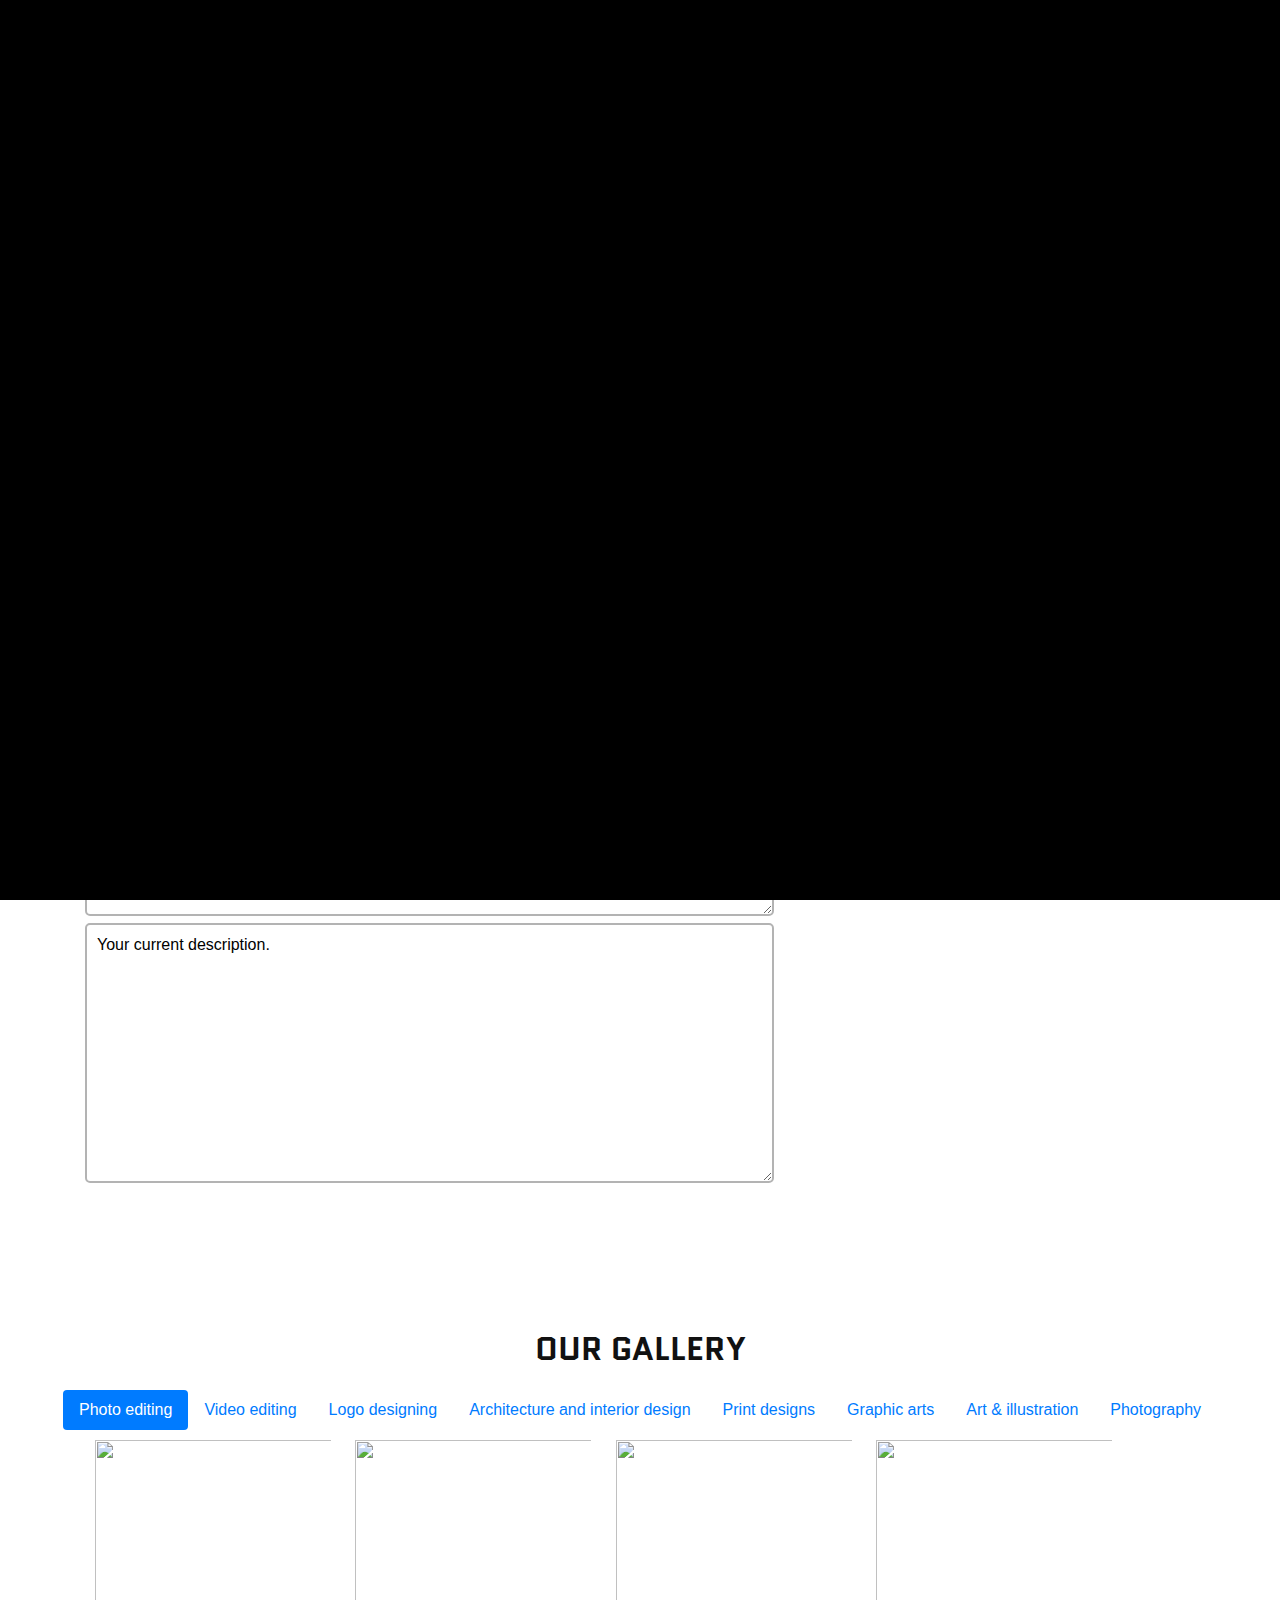
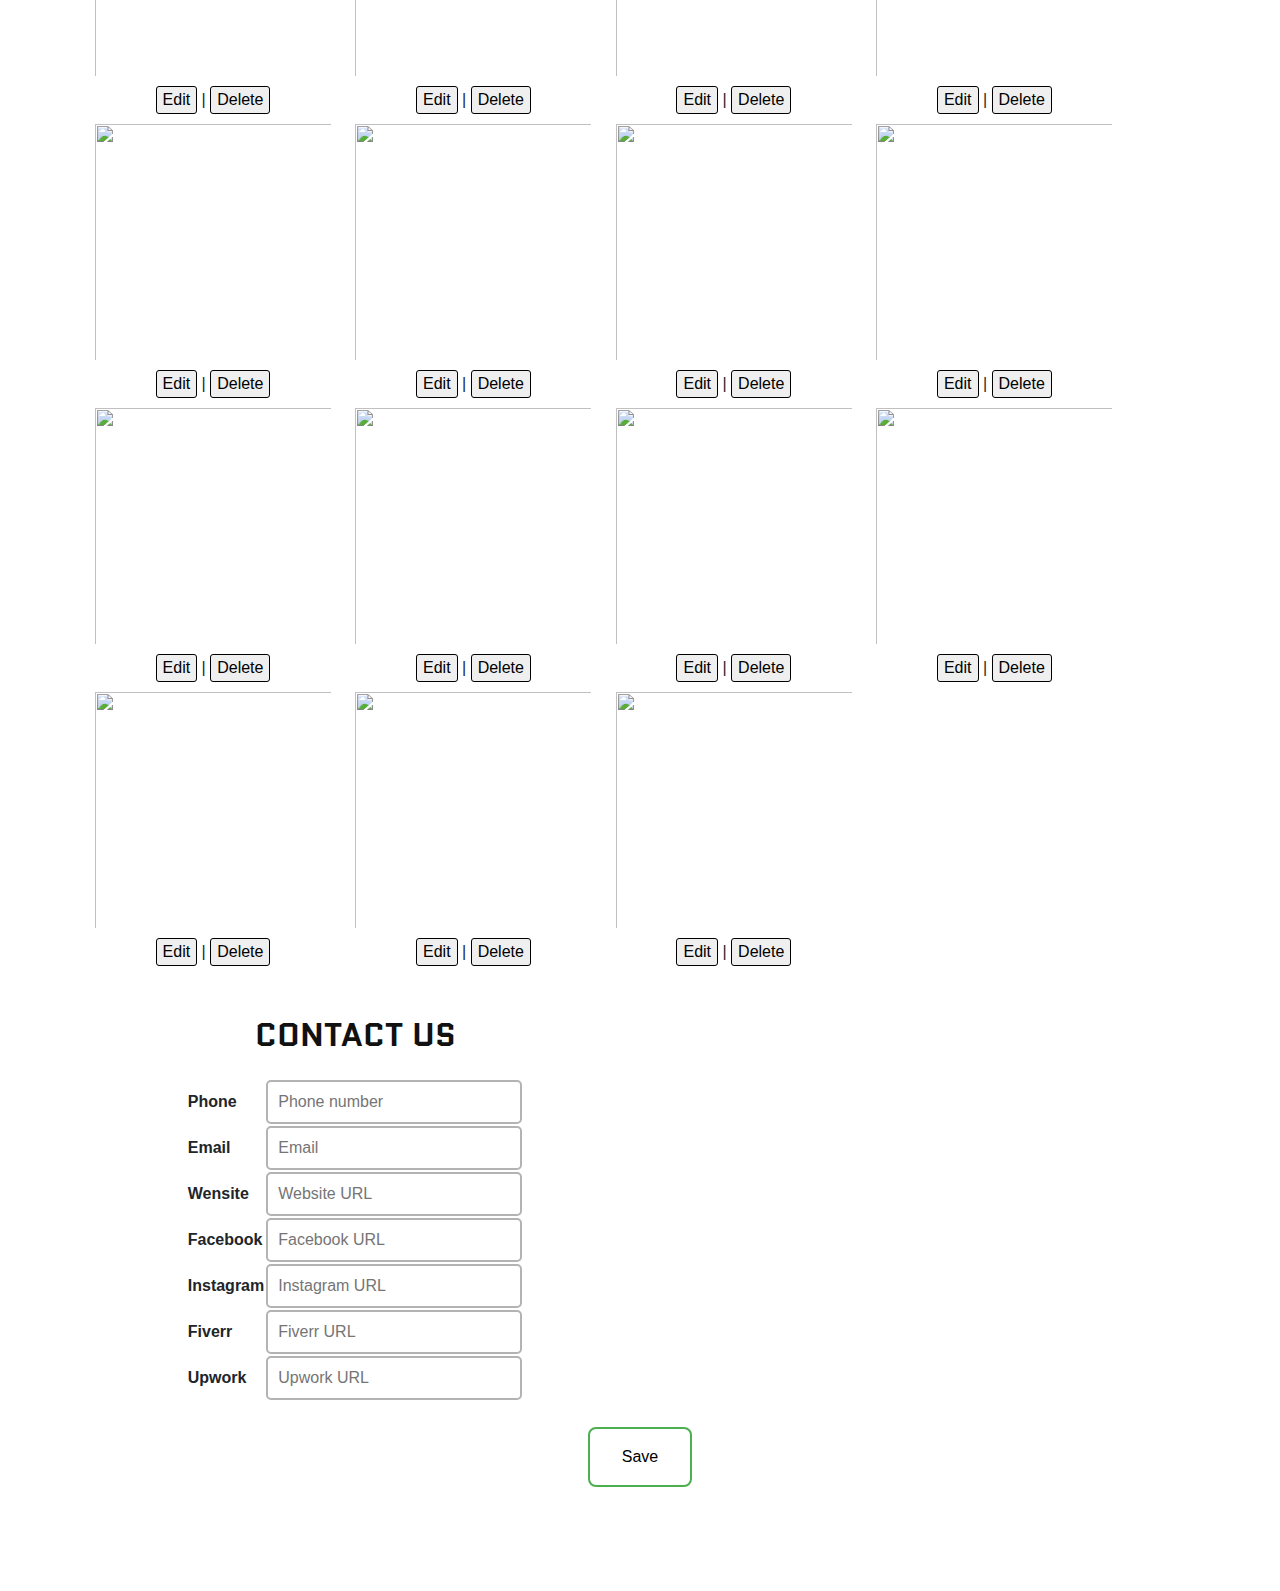
==== profile/edit-profile.html @ 232fe5c3 "Add files via upload" ====
<!DOCTYPE html>
<html lang="zxx">

<head>
    <meta charset="UTF-8">
    <meta name="description" content="Phozogy Template">
    <meta name="keywords" content="Phozogy, unica, creative, html">
    <meta name="viewport" content="width=device-width, initial-scale=1.0">
    <meta http-equiv="X-UA-Compatible" content="ie=edge">
    <title>Cyberston | Edit Profile</title>

    <!-- Google Font -->
    <link href="https://fonts.googleapis.com/css?family=Quantico:400,700&display=swap" rel="stylesheet">
    <link href="https://fonts.googleapis.com/css?family=Open+Sans:400,600,700&display=swap" rel="stylesheet">

    <!-- Css Styles -->
    <link rel="stylesheet" href="css/bootstrap.min.css" type="text/css">
    <link rel="stylesheet" href="css/font-awesome.min.css" type="text/css">
    <link rel="stylesheet" href="css/elegant-icons.css" type="text/css">
    <link rel="stylesheet" href="css/owl.carousel.min.css" type="text/css">
    <link rel="stylesheet" href="css/magnific-popup.css" type="text/css">
    <link rel="stylesheet" href="css/slicknav.min.css" type="text/css">
    <link rel="stylesheet" href="css/style.css" type="text/css">
    <link rel="stylesheet" href="css/editprofilestyles.css" type="text/css">

    <link rel="stylesheet" href="https://maxcdn.bootstrapcdn.com/bootstrap/4.4.1/css/bootstrap.min.css">
    <script src="https://ajax.googleapis.com/ajax/libs/jquery/3.4.1/jquery.min.js"></script>
    <script src="https://cdnjs.cloudflare.com/ajax/libs/popper.js/1.16.0/umd/popper.min.js"></script>
    <script src="https://maxcdn.bootstrapcdn.com/bootstrap/4.4.1/js/bootstrap.min.js"></script>

    <!-- for the gallery -->
    <!-- <link rel="stylesheet" href="css/gallery.css"> -->
    <link rel="stylesheet" href="css/edit-gallery.css">
    <!-- <link rel="stylesheet" href="css/lightbox.min.css"> -->
    <!-- <script src="js/lightbox-plus-jquery.min.js"></script> -->
</head>

<body>
    <!-- Page Preloder -->
    <div id="preloder">
        <div class="loader"></div>
    </div>

    <!-- Header Section Begin -->
        <!-- there is no header -->
    <!-- Header End -->

    <!-- Hero Section Begin -->
    <form action="index.html">

    <section class="hero-section">
        <div class="hs-item set-bg" data-setbg="img/hero/hero-1.jpg">
            <a href="" class="edit-cover-photo"><span class="icon_pencil-edit_alt"></span>&nbsp;Edit</a>
        </div>
    </section>
    <!-- Hero Section End -->

    <!-- Services Section Begin -->
    <section class="services-section spad">
        <div class="container">
            <div class="row">
                <div class="col-lg-4 col-md-6 col-sm-6">
                    <div class="services-item">
                        <img src="img/services/service-3.jpg" alt="">
                        <a href="" class="edit-profile-photo"><span class="icon_pencil-edit_alt"></span>&nbsp;Edit</a>
                    </div>
                </div>
                <div class="studio-name">
                    <input type="text" value="Name of the studio" size="40" id="studio-name">
                </div>
            </div>
        </div>
    </section>
    <!-- Services Section End -->

    <!-- Categories Section Begin -->
    <section class="categories-section">
        <div class="container">
            <div class="row">
                <div class="col-lg-6 col-md-6">
                    <div class="section-title">
                        <h2>Description</h2>
                        
                        <div class="container">
                            <div class="row">
                                <div class="col-lg-12">
                                    <div class="filter-controls">
                                        <ul>
                                            <li  onclick="showabout()"" class="active">About</li>
                                            <li  onclick="showpp()">Packages & Prices</li>
                                        </ul>
                                    </div>       
                                </div>
                            </div>
                        </div>
                        <div class="edit-abt-and-des">
                            <textarea name="about" id="about" cols="70" rows="10" maxlength="1000">Your current about.</textarea>
                            <textarea name="description" id="description" cols="70" rows="10" maxlength="1000">Your current description.</textarea> 
                        </div>     
            </div>
            
    </section>
    <!-- Categories Section End -->

    <!-- Portfolio Section Begin -->
    <section class="portfolio-section spad">
        <div class="container">
            <div class="row">
                <div class="col-lg-12">
                    <div class="section-title">
                        <h2>Our Gallery</h2>
                    </div>
                    
                </div>
            </div>
        </div>
        
        <div>
            <!-- nav tabs -->
            <div class="tabs">
                <ul class="nav nav-pills" role="tablist">
                    <li class="nav-item">
                      <a class="nav-link active" data-toggle="pill" href="#tab1">Photo editing</a></li>
                    <li class="nav-item">
                      <a class="nav-link" data-toggle="pill" href="#tab2">Video editing</a></li>
                    <li class="nav-item">
                      <a class="nav-link" data-toggle="pill" href="#tab3">Logo designing</a></li>
                    <li class="nav-item">
                      <a class="nav-link" data-toggle="pill" href="#tab4">Architecture and interior design</a></li>
                    <li class="nav-item">
                      <a class="nav-link" data-toggle="pill" href="#tab5">Print designs</a></li>
                    <li class="nav-item">
                      <a class="nav-link" data-toggle="pill" href="#tab6">Graphic arts</a></li>
                    <li class="nav-item">
                      <a class="nav-link" data-toggle="pill" href="#tab7">Art & illustration</a></li>
                    <li class="nav-item">
                      <a class="nav-link" data-toggle="pill" href="#tab8">Photography</a></li>
                  </ul>
            </div>

            <div class="tab-content">
                <div class="gallery container tab-pane active" id="tab1">
                    <div class="gal-item">
                        <img src="#" alt="" class="img"><br>
                        <button class="gal-edit-button">Edit</button> | <button class="gal-delete-button" onclick="remove(0)">Delete</button>
                        <input type="file" class="edit-gallery" accept="image/*" onchange="readURL(this,0)">
                    </div>
                    <div class="gal-item">
                        <img src="#" alt="" class="img"><br>
                        <button class="gal-edit-button">Edit</button> | <button class="gal-delete-button" onclick="remove(1)">Delete</button>
                        <input type="file" class="edit-gallery" accept="image/*" onchange="readURL(this,1)">
                    </div>
                    <div class="gal-item">
                        <img src="#" alt="" class="img"><br>
                        <button class="gal-edit-button">Edit</button> | <button class="gal-delete-button" onclick="remove(2)">Delete</button>
                        <input type="file" class="edit-gallery" accept="image/*" onchange="readURL(this,2)">
                    </div>
                    <div class="gal-item">
                        <img src="#" alt="" class="img"><br>
                        <button class="gal-edit-button">Edit</button> | <button class="gal-delete-button" onclick="remove(3)">Delete</button>
                        <input type="file" class="edit-gallery" accept="image/*" onchange="readURL(this,3)">
                    </div>
                    <div class="gal-item">
                        <img src="#" alt="" class="img"><br>
                        <button class="gal-edit-button">Edit</button> | <button class="gal-delete-button" onclick="remove(4)">Delete</button>
                        <input type="file" class="edit-gallery" accept="image/*" onchange="readURL(this,4)">
                    </div>
                    <div class="gal-item">
                        <img src="#" alt="" class="img"><br>
                        <button class="gal-edit-button">Edit</button> | <button class="gal-delete-button" onclick="remove(5)">Delete</button>
                        <input type="file" class="edit-gallery" accept="image/*" onchange="readURL(this,5)">
                    </div>
                    <div class="gal-item">
                        <img src="#" alt="" class="img"><br>
                        <button class="gal-edit-button">Edit</button> | <button class="gal-delete-button" onclick="remove(6)">Delete</button>
                        <input type="file" class="edit-gallery" accept="image/*" onchange="readURL(this,6)">
                    </div>
                    <div class="gal-item">
                        <img src="#" alt="" class="img"><br>
                        <button class="gal-edit-button">Edit</button> | <button class="gal-delete-button" onclick="remove(7)">Delete</button>
                        <input type="file" class="edit-gallery" accept="image/*" onchange="readURL(this,7)">
                    </div>
                    <div class="gal-item">
                        <img src="#" alt="" class="img"><br>
                        <button class="gal-edit-button">Edit</button> | <button class="gal-delete-button" onclick="remove(8)">Delete</button>
                        <input type="file" class="edit-gallery" accept="image/*" onchange="readURL(this,8)">
                    </div>
                    <div class="gal-item">
                        <img src="#" alt="" class="img"><br>
                        <button class="gal-edit-button">Edit</button> | <button class="gal-delete-button" onclick="remove(9)">Delete</button>
                        <input type="file" class="edit-gallery" accept="image/*" onchange="readURL(this,9)">
                    </div>
                    <div class="gal-item">
                        <img src="#" alt="" class="img"><br>
                        <button class="gal-edit-button">Edit</button> | <button class="gal-delete-button" onclick="remove(10)">Delete</button>
                        <input type="file" class="edit-gallery" accept="image/*" onchange="readURL(this,10)">
                    </div>
                    <div class="gal-item">
                        <img src="#" alt="" class="img"><br>
                        <button class="gal-edit-button">Edit</button> | <button class="gal-delete-button" onclick="remove(11)">Delete</button>
                        <input type="file" class="edit-gallery" accept="image/*" onchange="readURL(this,11)">
                    </div>
                    <div class="gal-item">
                        <img src="#" alt="" class="img"><br>
                        <button class="gal-edit-button">Edit</button> | <button class="gal-delete-button" onclick="remove(12)">Delete</button>
                        <input type="file" class="edit-gallery" accept="image/*" onchange="readURL(this,12)">
                    </div>
                    <div class="gal-item">
                        <img src="#" alt="" class="img"><br>
                        <button class="gal-edit-button">Edit</button> | <button class="gal-delete-button" onclick="remove(13)">Delete</button>
                        <input type="file" class="edit-gallery" accept="image/*" onchange="readURL(this,13)">
                    </div>
                    <div class="gal-item">
                        <img src="#" alt="" class="img"><br>
                        <button class="gal-edit-button">Edit</button> | <button class="gal-delete-button" onclick="remove(14)">Delete</button>
                        <input type="file" class="edit-gallery" accept="image/*" onchange="readURL(this,14)">
                    </div>
                    
                </div>
                <div class="gallery container tab-pane fade" id="tab2">
                    <div class="gal-item">
                        <img src="#" alt="" class="img"><br>
                        <button class="gal-edit-button">Edit</button> | <button class="gal-delete-button" onclick="remove(15+0)">Delete</button>
                        <input type="file" class="edit-gallery" accept="image/*" onchange="readURL(this,15+0)">
                    </div>
                    <div class="gal-item">
                        <img src="#" alt="" class="img"><br>
                        <button class="gal-edit-button">Edit</button> | <button class="gal-delete-button" onclick="remove(15+1)">Delete</button>
                        <input type="file" class="edit-gallery" accept="image/*" onchange="readURL(this,15+1)">
                    </div>
                    <div class="gal-item">
                        <img src="#" alt="" class="img"><br>
                        <button class="gal-edit-button">Edit</button> | <button class="gal-delete-button" onclick="remove(15+2)">Delete</button>
                        <input type="file" class="edit-gallery" accept="image/*" onchange="readURL(this,15+2)">
                    </div>
                    <div class="gal-item">
                        <img src="#" alt="" class="img"><br>
                        <button class="gal-edit-button">Edit</button> | <button class="gal-delete-button" onclick="remove(15+3)">Delete</button>
                        <input type="file" class="edit-gallery" accept="image/*" onchange="readURL(this,15+3)">
                    </div>
                    <div class="gal-item">
                        <img src="#" alt="" class="img"><br>
                        <button class="gal-edit-button">Edit</button> | <button class="gal-delete-button" onclick="remove(15+4)">Delete</button>
                        <input type="file" class="edit-gallery" accept="image/*" onchange="readURL(this,15+4)">
                    </div>
                    <div class="gal-item">
                        <img src="#" alt="" class="img"><br>
                        <button class="gal-edit-button">Edit</button> | <button class="gal-delete-button" onclick="remove(15+5)">Delete</button>
                        <input type="file" class="edit-gallery" accept="image/*" onchange="readURL(this,15+5)">
                    </div>
                    <div class="gal-item">
                        <img src="#" alt="" class="img"><br>
                        <button class="gal-edit-button">Edit</button> | <button class="gal-delete-button" onclick="remove(15+6)">Delete</button>
                        <input type="file" class="edit-gallery" accept="image/*" onchange="readURL(this,15+6)">
                    </div>
                    <div class="gal-item">
                        <img src="#" alt="" class="img"><br>
                        <button class="gal-edit-button">Edit</button> | <button class="gal-delete-button" onclick="remove(15+7)">Delete</button>
                        <input type="file" class="edit-gallery" accept="image/*" onchange="readURL(this,15+7)">
                    </div>
                    <div class="gal-item">
                        <img src="#" alt="" class="img"><br>
                        <button class="gal-edit-button">Edit</button> | <button class="gal-delete-button" onclick="remove(15+8)">Delete</button>
                        <input type="file" class="edit-gallery" accept="image/*" onchange="readURL(this,15+8)">
                    </div>
                    <div class="gal-item">
                        <img src="#" alt="" class="img"><br>
                        <button class="gal-edit-button">Edit</button> | <button class="gal-delete-button" onclick="remove(15+9)">Delete</button>
                        <input type="file" class="edit-gallery" accept="image/*" onchange="readURL(this,15+9)">
                    </div>
                    <div class="gal-item">
                        <img src="#" alt="" class="img"><br>
                        <button class="gal-edit-button">Edit</button> | <button class="gal-delete-button" onclick="remove(15+10)">Delete</button>
                        <input type="file" class="edit-gallery" accept="image/*" onchange="readURL(this,15+10)">
                    </div>
                    <div class="gal-item">
                        <img src="#" alt="" class="img"><br>
                        <button class="gal-edit-button">Edit</button> | <button class="gal-delete-button" onclick="remove(15+11)">Delete</button>
                        <input type="file" class="edit-gallery" accept="image/*" onchange="readURL(this,15+11)">
                    </div>
                    <div class="gal-item">
                        <img src="#" alt="" class="img"><br>
                        <button class="gal-edit-button">Edit</button> | <button class="gal-delete-button" onclick="remove(15+12)">Delete</button>
                        <input type="file" class="edit-gallery" accept="image/*" onchange="readURL(this,15+12)">
                    </div>
                    <div class="gal-item">
                        <img src="#" alt="" class="img"><br>
                        <button class="gal-edit-button">Edit</button> | <button class="gal-delete-button" onclick="remove(15+13)">Delete</button>
                        <input type="file" class="edit-gallery" accept="image/*" onchange="readURL(this,15+13)">
                    </div>
                    <div class="gal-item">
                        <img src="#" alt="" class="img"><br>
                        <button class="gal-edit-button">Edit</button> | <button class="gal-delete-button" onclick="remove(15+14)">Delete</button>
                        <input type="file" class="edit-gallery" accept="image/*" onchange="readURL(this,15+14)">
                    </div>
                </div>
                <div class="gallery container tab-pane fade" id="tab3">
                    <div class="gal-item">
                        <img src="#" alt="" class="img"><br>
                        <button class="gal-edit-button">Edit</button> | <button class="gal-delete-button" onclick="remove(30+0)">Delete</button>
                        <input type="file" class="edit-gallery" accept="image/*" onchange="readURL(this,30+0)">
                    </div>
                    <div class="gal-item">
                        <img src="#" alt="" class="img"><br>
                        <button class="gal-edit-button">Edit</button> | <button class="gal-delete-button" onclick="remove(30+1)">Delete</button>
                        <input type="file" class="edit-gallery" accept="image/*" onchange="readURL(this,30+1)">
                    </div>
                    <div class="gal-item">
                        <img src="#" alt="" class="img"><br>
                        <button class="gal-edit-button">Edit</button> | <button class="gal-delete-button" onclick="remove(30+2)">Delete</button>
                        <input type="file" class="edit-gallery" accept="image/*" onchange="readURL(this,30+2)">
                    </div>
                    <div class="gal-item">
                        <img src="#" alt="" class="img"><br>
                        <button class="gal-edit-button">Edit</button> | <button class="gal-delete-button" onclick="remove(30+3)">Delete</button>
                        <input type="file" class="edit-gallery" accept="image/*" onchange="readURL(this,30+3)">
                    </div>
                    <div class="gal-item">
                        <img src="#" alt="" class="img"><br>
                        <button class="gal-edit-button">Edit</button> | <button class="gal-delete-button" onclick="remove(30+4)">Delete</button>
                        <input type="file" class="edit-gallery" accept="image/*" onchange="readURL(this,30+4)">
                    </div>
                    <div class="gal-item">
                        <img src="#" alt="" class="img"><br>
                        <button class="gal-edit-button">Edit</button> | <button class="gal-delete-button" onclick="remove(30+5)">Delete</button>
                        <input type="file" class="edit-gallery" accept="image/*" onchange="readURL(this,30+5)">
                    </div>
                    <div class="gal-item">
                        <img src="#" alt="" class="img"><br>
                        <button class="gal-edit-button">Edit</button> | <button class="gal-delete-button" onclick="remove(30+6)">Delete</button>
                        <input type="file" class="edit-gallery" accept="image/*" onchange="readURL(this,30+6)">
                    </div>
                    <div class="gal-item">
                        <img src="#" alt="" class="img"><br>
                        <button class="gal-edit-button">Edit</button> | <button class="gal-delete-button" onclick="remove(30+7)">Delete</button>
                        <input type="file" class="edit-gallery" accept="image/*" onchange="readURL(this,30+7)">
                    </div>
                    <div class="gal-item">
                        <img src="#" alt="" class="img"><br>
                        <button class="gal-edit-button">Edit</button> | <button class="gal-delete-button" onclick="remove(30+8)">Delete</button>
                        <input type="file" class="edit-gallery" accept="image/*" onchange="readURL(this,30+8)">
                    </div>
                    <div class="gal-item">
                        <img src="#" alt="" class="img"><br>
                        <button class="gal-edit-button">Edit</button> | <button class="gal-delete-button" onclick="remove(30+9)">Delete</button>
                        <input type="file" class="edit-gallery" accept="image/*" onchange="readURL(this,30+9)">
                    </div>
                    <div class="gal-item">
                        <img src="#" alt="" class="img"><br>
                        <button class="gal-edit-button">Edit</button> | <button class="gal-delete-button" onclick="remove(30+10)">Delete</button>
                        <input type="file" class="edit-gallery" accept="image/*" onchange="readURL(this,30+10)">
                    </div>
                    <div class="gal-item">
                        <img src="#" alt="" class="img"><br>
                        <button class="gal-edit-button">Edit</button> | <button class="gal-delete-button" onclick="remove(30+11)">Delete</button>
                        <input type="file" class="edit-gallery" accept="image/*" onchange="readURL(this,30+11)">
                    </div>
                    <div class="gal-item">
                        <img src="#" alt="" class="img"><br>
                        <button class="gal-edit-button">Edit</button> | <button class="gal-delete-button" onclick="remove(30+12)">Delete</button>
                        <input type="file" class="edit-gallery" accept="image/*" onchange="readURL(this,30+12)">
                    </div>
                    <div class="gal-item">
                        <img src="#" alt="" class="img"><br>
                        <button class="gal-edit-button">Edit</button> | <button class="gal-delete-button" onclick="remove(30+13)">Delete</button>
                        <input type="file" class="edit-gallery" accept="image/*" onchange="readURL(this,30+13)">
                    </div>
                    <div class="gal-item">
                        <img src="#" alt="" class="img"><br>
                        <button class="gal-edit-button">Edit</button> | <button class="gal-delete-button" onclick="remove(30+14)">Delete</button>
                        <input type="file" class="edit-gallery" accept="image/*" onchange="readURL(this,30+14)">
                    </div>
                </div>
                <div class="gallery container tab-pane fade" id="tab4">
                    <div class="gal-item">
                        <img src="#" alt="" class="img"><br>
                        <button class="gal-edit-button">Edit</button> | <button class="gal-delete-button" onclick="remove(45+0)">Delete</button>
                        <input type="file" class="edit-gallery" accept="image/*" onchange="readURL(this,45+0)">
                    </div>
                    <div class="gal-item">
                        <img src="#" alt="" class="img"><br>
                        <button class="gal-edit-button">Edit</button> | <button class="gal-delete-button" onclick="remove(45+1)">Delete</button>
                        <input type="file" class="edit-gallery" accept="image/*" onchange="readURL(this,45+1)">
                    </div>
                    <div class="gal-item">
                        <img src="#" alt="" class="img"><br>
                        <button class="gal-edit-button">Edit</button> | <button class="gal-delete-button" onclick="remove(45+2)">Delete</button>
                        <input type="file" class="edit-gallery" accept="image/*" onchange="readURL(this,45+2)">
                    </div>
                    <div class="gal-item">
                        <img src="#" alt="" class="img"><br>
                        <button class="gal-edit-button">Edit</button> | <button class="gal-delete-button" onclick="remove(45+3)">Delete</button>
                        <input type="file" class="edit-gallery" accept="image/*" onchange="readURL(this,45+3)">
                    </div>
                    <div class="gal-item">
                        <img src="#" alt="" class="img"><br>
                        <button class="gal-edit-button">Edit</button> | <button class="gal-delete-button" onclick="remove(45+4)">Delete</button>
                        <input type="file" class="edit-gallery" accept="image/*" onchange="readURL(this,45+4)">
                    </div>
                    <div class="gal-item">
                        <img src="#" alt="" class="img"><br>
                        <button class="gal-edit-button">Edit</button> | <button class="gal-delete-button" onclick="remove(45+5)">Delete</button>
                        <input type="file" class="edit-gallery" accept="image/*" onchange="readURL(this,45+5)">
                    </div>
                    <div class="gal-item">
                        <img src="#" alt="" class="img"><br>
                        <button class="gal-edit-button">Edit</button> | <button class="gal-delete-button" onclick="remove(45+6)">Delete</button>
                        <input type="file" class="edit-gallery" accept="image/*" onchange="readURL(this,45+6)">
                    </div>
                    <div class="gal-item">
                        <img src="#" alt="" class="img"><br>
                        <button class="gal-edit-button">Edit</button> | <button class="gal-delete-button" onclick="remove(45+7)">Delete</button>
                        <input type="file" class="edit-gallery" accept="image/*" onchange="readURL(this,45+7)">
                    </div>
                    <div class="gal-item">
                        <img src="#" alt="" class="img"><br>
                        <button class="gal-edit-button">Edit</button> | <button class="gal-delete-button" onclick="remove(45+8)">Delete</button>
                        <input type="file" class="edit-gallery" accept="image/*" onchange="readURL(this,45+8)">
                    </div>
                    <div class="gal-item">
                        <img src="#" alt="" class="img"><br>
                        <button class="gal-edit-button">Edit</button> | <button class="gal-delete-button" onclick="remove(45+9)">Delete</button>
                        <input type="file" class="edit-gallery" accept="image/*" onchange="readURL(this,45+9)">
                    </div>
                    <div class="gal-item">
                        <img src="#" alt="" class="img"><br>
                        <button class="gal-edit-button">Edit</button> | <button class="gal-delete-button" onclick="remove(45+10)">Delete</button>
                        <input type="file" class="edit-gallery" accept="image/*" onchange="readURL(this,45+10)">
                    </div>
                    <div class="gal-item">
                        <img src="#" alt="" class="img"><br>
                        <button class="gal-edit-button">Edit</button> | <button class="gal-delete-button" onclick="remove(45+11)">Delete</button>
                        <input type="file" class="edit-gallery" accept="image/*" onchange="readURL(this,45+11)">
                    </div>
                    <div class="gal-item">
                        <img src="#" alt="" class="img"><br>
                        <button class="gal-edit-button">Edit</button> | <button class="gal-delete-button" onclick="remove(45+12)">Delete</button>
                        <input type="file" class="edit-gallery" accept="image/*" onchange="readURL(this,45+12)">
                    </div>
                    <div class="gal-item">
                        <img src="#" alt="" class="img"><br>
                        <button class="gal-edit-button">Edit</button> | <button class="gal-delete-button" onclick="remove(45+13)">Delete</button>
                        <input type="file" class="edit-gallery" accept="image/*" onchange="readURL(this,45+13)">
                    </div>
                    <div class="gal-item">
                        <img src="#" alt="" class="img"><br>
                        <button class="gal-edit-button">Edit</button> | <button class="gal-delete-button" onclick="remove(45+14)">Delete</button>
                        <input type="file" class="edit-gallery" accept="image/*" onchange="readURL(this,45+14)">
                    </div>
                </div>
                <div class="gallery container tab-pane fade" id="tab5">
                    <div class="gal-item">
                        <img src="#" alt="" class="img"><br>
                        <button class="gal-edit-button">Edit</button> | <button class="gal-delete-button" onclick="remove(60+0)">Delete</button>
                        <input type="file" class="edit-gallery" accept="image/*" onchange="readURL(this,60+0)">
                    </div>
                    <div class="gal-item">
                        <img src="#" alt="" class="img"><br>
                        <button class="gal-edit-button">Edit</button> | <button class="gal-delete-button" onclick="remove(60+1)">Delete</button>
                        <input type="file" class="edit-gallery" accept="image/*" onchange="readURL(this,60+1)">
                    </div>
                    <div class="gal-item">
                        <img src="#" alt="" class="img"><br>
                        <button class="gal-edit-button">Edit</button> | <button class="gal-delete-button" onclick="remove(60+2)">Delete</button>
                        <input type="file" class="edit-gallery" accept="image/*" onchange="readURL(this,60+2)">
                    </div>
                    <div class="gal-item">
                        <img src="#" alt="" class="img"><br>
                        <button class="gal-edit-button">Edit</button> | <button class="gal-delete-button" onclick="remove(60+3)">Delete</button>
                        <input type="file" class="edit-gallery" accept="image/*" onchange="readURL(this,60+3)">
                    </div>
                    <div class="gal-item">
                        <img src="#" alt="" class="img"><br>
                        <button class="gal-edit-button">Edit</button> | <button class="gal-delete-button" onclick="remove(60+4)">Delete</button>
                        <input type="file" class="edit-gallery" accept="image/*" onchange="readURL(this,60+4)">
                    </div>
                    <div class="gal-item">
                        <img src="#" alt="" class="img"><br>
                        <button class="gal-edit-button">Edit</button> | <button class="gal-delete-button" onclick="remove(60+5)">Delete</button>
                        <input type="file" class="edit-gallery" accept="image/*" onchange="readURL(this,60+5)">
                    </div>
                    <div class="gal-item">
                        <img src="#" alt="" class="img"><br>
                        <button class="gal-edit-button">Edit</button> | <button class="gal-delete-button" onclick="remove(60+6)">Delete</button>
                        <input type="file" class="edit-gallery" accept="image/*" onchange="readURL(this,60+6)">
                    </div>
                    <div class="gal-item">
                        <img src="#" alt="" class="img"><br>
                        <button class="gal-edit-button">Edit</button> | <button class="gal-delete-button" onclick="remove(60+7)">Delete</button>
                        <input type="file" class="edit-gallery" accept="image/*" onchange="readURL(this,60+7)">
                    </div>
                    <div class="gal-item">
                        <img src="#" alt="" class="img"><br>
                        <button class="gal-edit-button">Edit</button> | <button class="gal-delete-button" onclick="remove(60+8)">Delete</button>
                        <input type="file" class="edit-gallery" accept="image/*" onchange="readURL(this,60+8)">
                    </div>
                    <div class="gal-item">
                        <img src="#" alt="" class="img"><br>
                        <button class="gal-edit-button">Edit</button> | <button class="gal-delete-button" onclick="remove(60+9)">Delete</button>
                        <input type="file" class="edit-gallery" accept="image/*" onchange="readURL(this,60+9)">
                    </div>
                    <div class="gal-item">
                        <img src="#" alt="" class="img"><br>
                        <button class="gal-edit-button">Edit</button> | <button class="gal-delete-button" onclick="remove(60+10)">Delete</button>
                        <input type="file" class="edit-gallery" accept="image/*" onchange="readURL(this,60+10)">
                    </div>
                    <div class="gal-item">
                        <img src="#" alt="" class="img"><br>
                        <button class="gal-edit-button">Edit</button> | <button class="gal-delete-button" onclick="remove(60+11)">Delete</button>
                        <input type="file" class="edit-gallery" accept="image/*" onchange="readURL(this,60+11)">
                    </div>
                    <div class="gal-item">
                        <img src="#" alt="" class="img"><br>
                        <button class="gal-edit-button">Edit</button> | <button class="gal-delete-button" onclick="remove(60+12)">Delete</button>
                        <input type="file" class="edit-gallery" accept="image/*" onchange="readURL(this,60+12)">
                    </div>
                    <div class="gal-item">
                        <img src="#" alt="" class="img"><br>
                        <button class="gal-edit-button">Edit</button> | <button class="gal-delete-button" onclick="remove(60+13)">Delete</button>
                        <input type="file" class="edit-gallery" accept="image/*" onchange="readURL(this,60+13)">
                    </div>
                    <div class="gal-item">
                        <img src="#" alt="" class="img"><br>
                        <button class="gal-edit-button">Edit</button> | <button class="gal-delete-button" onclick="remove(60+14)">Delete</button>
                        <input type="file" class="edit-gallery" accept="image/*" onchange="readURL(this,60+14)">
                    </div>
                </div>
                <div class="gallery container tab-pane fade" id="tab6">
                    <div class="gal-item">
                        <img src="#" alt="" class="img"><br>
                        <button class="gal-edit-button">Edit</button> | <button class="gal-delete-button" onclick="remove(75+0)">Delete</button>
                        <input type="file" class="edit-gallery" accept="image/*" onchange="readURL(this,75+0)">
                    </div>
                    <div class="gal-item">
                        <img src="#" alt="" class="img"><br>
                        <button class="gal-edit-button">Edit</button> | <button class="gal-delete-button" onclick="remove(75+1)">Delete</button>
                        <input type="file" class="edit-gallery" accept="image/*" onchange="readURL(this,75+1)">
                    </div>
                    <div class="gal-item">
                        <img src="#" alt="" class="img"><br>
                        <button class="gal-edit-button">Edit</button> | <button class="gal-delete-button" onclick="remove(75+2)">Delete</button>
                        <input type="file" class="edit-gallery" accept="image/*" onchange="readURL(this,75+2)">
                    </div>
                    <div class="gal-item">
                        <img src="#" alt="" class="img"><br>
                        <button class="gal-edit-button">Edit</button> | <button class="gal-delete-button" onclick="remove(75+3)">Delete</button>
                        <input type="file" class="edit-gallery" accept="image/*" onchange="readURL(this,75+3)">
                    </div>
                    <div class="gal-item">
                        <img src="#" alt="" class="img"><br>
                        <button class="gal-edit-button">Edit</button> | <button class="gal-delete-button" onclick="remove(75+4)">Delete</button>
                        <input type="file" class="edit-gallery" accept="image/*" onchange="readURL(this,75+4)">
                    </div>
                    <div class="gal-item">
                        <img src="#" alt="" class="img"><br>
                        <button class="gal-edit-button">Edit</button> | <button class="gal-delete-button" onclick="remove(75+5)">Delete</button>
                        <input type="file" class="edit-gallery" accept="image/*" onchange="readURL(this,75+5)">
                    </div>
                    <div class="gal-item">
                        <img src="#" alt="" class="img"><br>
                        <button class="gal-edit-button">Edit</button> | <button class="gal-delete-button" onclick="remove(75+6)">Delete</button>
                        <input type="file" class="edit-gallery" accept="image/*" onchange="readURL(this,75+6)">
                    </div>
                    <div class="gal-item">
                        <img src="#" alt="" class="img"><br>
                        <button class="gal-edit-button">Edit</button> | <button class="gal-delete-button" onclick="remove(75+7)">Delete</button>
                        <input type="file" class="edit-gallery" accept="image/*" onchange="readURL(this,75+7)">
                    </div>
                    <div class="gal-item">
                        <img src="#" alt="" class="img"><br>
                        <button class="gal-edit-button">Edit</button> | <button class="gal-delete-button" onclick="remove(75+8)">Delete</button>
                        <input type="file" class="edit-gallery" accept="image/*" onchange="readURL(this,75+8)">
                    </div>
                    <div class="gal-item">
                        <img src="#" alt="" class="img"><br>
                        <button class="gal-edit-button">Edit</button> | <button class="gal-delete-button" onclick="remove(75+9)">Delete</button>
                        <input type="file" class="edit-gallery" accept="image/*" onchange="readURL(this,75+9)">
                    </div>
                    <div class="gal-item">
                        <img src="#" alt="" class="img"><br>
                        <button class="gal-edit-button">Edit</button> | <button class="gal-delete-button" onclick="remove(75+10)">Delete</button>
                        <input type="file" class="edit-gallery" accept="image/*" onchange="readURL(this,75+10)">
                    </div>
                    <div class="gal-item">
                        <img src="#" alt="" class="img"><br>
                        <button class="gal-edit-button">Edit</button> | <button class="gal-delete-button" onclick="remove(75+11)">Delete</button>
                        <input type="file" class="edit-gallery" accept="image/*" onchange="readURL(this,75+11)">
                    </div>
                    <div class="gal-item">
                        <img src="#" alt="" class="img"><br>
                        <button class="gal-edit-button">Edit</button> | <button class="gal-delete-button" onclick="remove(75+12)">Delete</button>
                        <input type="file" class="edit-gallery" accept="image/*" onchange="readURL(this,75+12)">
                    </div>
                    <div class="gal-item">
                        <img src="#" alt="" class="img"><br>
                        <button class="gal-edit-button">Edit</button> | <button class="gal-delete-button" onclick="remove(75+13)">Delete</button>
                        <input type="file" class="edit-gallery" accept="image/*" onchange="readURL(this,75+13)">
                    </div>
                    <div class="gal-item">
                        <img src="#" alt="" class="img"><br>
                        <button class="gal-edit-button">Edit</button> | <button class="gal-delete-button" onclick="remove(75+14)">Delete</button>
                        <input type="file" class="edit-gallery" accept="image/*" onchange="readURL(this,75+14)">
                    </div>
                </div>
                <div class="gallery container tab-pane fade" id="tab7">
                    <div class="gal-item">
                        <img src="#" alt="" class="img"><br>
                        <button class="gal-edit-button">Edit</button> | <button class="gal-delete-button" onclick="remove(90+0)">Delete</button>
                        <input type="file" class="edit-gallery" accept="image/*" onchange="readURL(this,90+0)">
                    </div>
                    <div class="gal-item">
                        <img src="#" alt="" class="img"><br>
                        <button class="gal-edit-button">Edit</button> | <button class="gal-delete-button" onclick="remove(90+1)">Delete</button>
                        <input type="file" class="edit-gallery" accept="image/*" onchange="readURL(this,90+1)">
                    </div>
                    <div class="gal-item">
                        <img src="#" alt="" class="img"><br>
                        <button class="gal-edit-button">Edit</button> | <button class="gal-delete-button" onclick="remove(90+2)">Delete</button>
                        <input type="file" class="edit-gallery" accept="image/*" onchange="readURL(this,90+2)">
                    </div>
                    <div class="gal-item">
                        <img src="#" alt="" class="img"><br>
                        <button class="gal-edit-button">Edit</button> | <button class="gal-delete-button" onclick="remove(90+3)">Delete</button>
                        <input type="file" class="edit-gallery" accept="image/*" onchange="readURL(this,90+3)">
                    </div>
                    <div class="gal-item">
                        <img src="#" alt="" class="img"><br>
                        <button class="gal-edit-button">Edit</button> | <button class="gal-delete-button" onclick="remove(90+4)">Delete</button>
                        <input type="file" class="edit-gallery" accept="image/*" onchange="readURL(this,90+4)">
                    </div>
                    <div class="gal-item">
                        <img src="#" alt="" class="img"><br>
                        <button class="gal-edit-button">Edit</button> | <button class="gal-delete-button" onclick="remove(90+5)">Delete</button>
                        <input type="file" class="edit-gallery" accept="image/*" onchange="readURL(this,90+5)">
                    </div>
                    <div class="gal-item">
                        <img src="#" alt="" class="img"><br>
                        <button class="gal-edit-button">Edit</button> | <button class="gal-delete-button" onclick="remove(90+6)">Delete</button>
                        <input type="file" class="edit-gallery" accept="image/*" onchange="readURL(this,90+6)">
                    </div>
                    <div class="gal-item">
                        <img src="#" alt="" class="img"><br>
                        <button class="gal-edit-button">Edit</button> | <button class="gal-delete-button" onclick="remove(90+7)">Delete</button>
                        <input type="file" class="edit-gallery" accept="image/*" onchange="readURL(this,90+7)">
                    </div>
                    <div class="gal-item">
                        <img src="#" alt="" class="img"><br>
                        <button class="gal-edit-button">Edit</button> | <button class="gal-delete-button" onclick="remove(90+8)">Delete</button>
                        <input type="file" class="edit-gallery" accept="image/*" onchange="readURL(this,90+8)">
                    </div>
                    <div class="gal-item">
                        <img src="#" alt="" class="img"><br>
                        <button class="gal-edit-button">Edit</button> | <button class="gal-delete-button" onclick="remove(90+9)">Delete</button>
                        <input type="file" class="edit-gallery" accept="image/*" onchange="readURL(this,90+9)">
                    </div>
                    <div class="gal-item">
                        <img src="#" alt="" class="img"><br>
                        <button class="gal-edit-button">Edit</button> | <button class="gal-delete-button" onclick="remove(90+10)">Delete</button>
                        <input type="file" class="edit-gallery" accept="image/*" onchange="readURL(this,90+10)">
                    </div>
                    <div class="gal-item">
                        <img src="#" alt="" class="img"><br>
                        <button class="gal-edit-button">Edit</button> | <button class="gal-delete-button" onclick="remove(90+11)">Delete</button>
                        <input type="file" class="edit-gallery" accept="image/*" onchange="readURL(this,90+11)">
                    </div>
                    <div class="gal-item">
                        <img src="#" alt="" class="img"><br>
                        <button class="gal-edit-button">Edit</button> | <button class="gal-delete-button" onclick="remove(90+12)">Delete</button>
                        <input type="file" class="edit-gallery" accept="image/*" onchange="readURL(this,90+12)">
                    </div>
                    <div class="gal-item">
                        <img src="#" alt="" class="img"><br>
                        <button class="gal-edit-button">Edit</button> | <button class="gal-delete-button" onclick="remove(90+13)">Delete</button>
                        <input type="file" class="edit-gallery" accept="image/*" onchange="readURL(this,90+13)">
                    </div>
                    <div class="gal-item">
                        <img src="#" alt="" class="img"><br>
                        <button class="gal-edit-button">Edit</button> | <button class="gal-delete-button" onclick="remove(90+14)">Delete</button>
                        <input type="file" class="edit-gallery" accept="image/*" onchange="readURL(this,90+14)">
                    </div>
                </div>
                <div class="gallery container tab-pane fade" id="tab8">
                    <div class="gal-item">
                        <img src="#" alt="" class="img"><br>
                        <button class="gal-edit-button">Edit</button> | <button class="gal-delete-button" onclick="remove(105+0)">Delete</button>
                        <input type="file" class="edit-gallery" accept="image/*" onchange="readURL(this,105+0)">
                    </div>
                    <div class="gal-item">
                        <img src="#" alt="" class="img"><br>
                        <button class="gal-edit-button">Edit</button> | <button class="gal-delete-button" onclick="remove(105+1)">Delete</button>
                        <input type="file" class="edit-gallery" accept="image/*" onchange="readURL(this,105+1)">
                    </div>
                    <div class="gal-item">
                        <img src="#" alt="" class="img"><br>
                        <button class="gal-edit-button">Edit</button> | <button class="gal-delete-button" onclick="remove(105+2)">Delete</button>
                        <input type="file" class="edit-gallery" accept="image/*" onchange="readURL(this,105+2)">
                    </div>
                    <div class="gal-item">
                        <img src="#" alt="" class="img"><br>
                        <button class="gal-edit-button">Edit</button> | <button class="gal-delete-button" onclick="remove(105+3)">Delete</button>
                        <input type="file" class="edit-gallery" accept="image/*" onchange="readURL(this,105+3)">
                    </div>
                    <div class="gal-item">
                        <img src="#" alt="" class="img"><br>
                        <button class="gal-edit-button">Edit</button> | <button class="gal-delete-button" onclick="remove(105+4)">Delete</button>
                        <input type="file" class="edit-gallery" accept="image/*" onchange="readURL(this,105+4)">
                    </div>
                    <div class="gal-item">
                        <img src="#" alt="" class="img"><br>
                        <button class="gal-edit-button">Edit</button> | <button class="gal-delete-button" onclick="remove(105+5)">Delete</button>
                        <input type="file" class="edit-gallery" accept="image/*" onchange="readURL(this,105+5)">
                    </div>
                    <div class="gal-item">
                        <img src="#" alt="" class="img"><br>
                        <button class="gal-edit-button">Edit</button> | <button class="gal-delete-button" onclick="remove(105+6)">Delete</button>
                        <input type="file" class="edit-gallery" accept="image/*" onchange="readURL(this,105+6)">
                    </div>
                    <div class="gal-item">
                        <img src="#" alt="" class="img"><br>
                        <button class="gal-edit-button">Edit</button> | <button class="gal-delete-button" onclick="remove(105+7)">Delete</button>
                        <input type="file" class="edit-gallery" accept="image/*" onchange="readURL(this,105+7)">
                    </div>
                    <div class="gal-item">
                        <img src="#" alt="" class="img"><br>
                        <button class="gal-edit-button">Edit</button> | <button class="gal-delete-button" onclick="remove(105+8)">Delete</button>
                        <input type="file" class="edit-gallery" accept="image/*" onchange="readURL(this,105+8)">
                    </div>
                    <div class="gal-item">
                        <img src="#" alt="" class="img"><br>
                        <button class="gal-edit-button">Edit</button> | <button class="gal-delete-button" onclick="remove(105+9)">Delete</button>
                        <input type="file" class="edit-gallery" accept="image/*" onchange="readURL(this,105+9)">
                    </div>
                    <div class="gal-item">
                        <img src="#" alt="" class="img"><br>
                        <button class="gal-edit-button">Edit</button> | <button class="gal-delete-button" onclick="remove(105+10)">Delete</button>
                        <input type="file" class="edit-gallery" accept="image/*" onchange="readURL(this,105+10)">
                    </div>
                    <div class="gal-item">
                        <img src="#" alt="" class="img"><br>
                        <button class="gal-edit-button">Edit</button> | <button class="gal-delete-button" onclick="remove(105+11)">Delete</button>
                        <input type="file" class="edit-gallery" accept="image/*" onchange="readURL(this,105+11)">
                    </div>
                    <div class="gal-item">
                        <img src="#" alt="" class="img"><br>
                        <button class="gal-edit-button">Edit</button> | <button class="gal-delete-button" onclick="remove(105+12)">Delete</button>
                        <input type="file" class="edit-gallery" accept="image/*" onchange="readURL(this,105+12)">
                    </div>
                    <div class="gal-item">
                        <img src="#" alt="" class="img"><br>
                        <button class="gal-edit-button">Edit</button> | <button class="gal-delete-button" onclick="remove(105+13)">Delete</button>
                        <input type="file" class="edit-gallery" accept="image/*" onchange="readURL(this,105+13)">
                    </div>
                    <div class="gal-item">
                        <img src="#" alt="" class="img"><br>
                        <button class="gal-edit-button">Edit</button> | <button class="gal-delete-button" onclick="remove(105+14)">Delete</button>
                        <input type="file" class="edit-gallery" accept="image/*" onchange="readURL(this,105+14)">
                    </div>
                </div>
            </div>
        </div>

        <div class="container">
            <div class="row">
                <div class="col-lg-6 col-md-6">
                    <div class="section-title">
                        <h2>Contact Us</h2>
                        <br>
                        <div>
                            <table>
                                <tr>
                                    <th>Phone</th>
                                    <td><input type="text" value="" size="40" placeholder="Phone number" id="edit-phone-number"></td>
                                </tr>
                                <tr>
                                    <th>Email</th>
                                    <td><input type="text" value="" size="40" placeholder="Email" id="edit-email"></td>
                                </tr>
                                <tr>
                                    <th>Wensite</th>
                                    <td><input type="text" value="" size="40" placeholder="Website URL" id="edit-website"></td>
                                </tr>
                                <tr>
                                    <th>Facebook</th>
                                    <td><input type="text" value="" size="40" placeholder="Facebook URL" id="edit-facebook"></td>
                                </tr>
                                <tr>
                                    <th>Instagram</th>
                                    <td><input type="text" value="" size="40" placeholder="Instagram URL" id="edit-instagram"></td>
                                </tr>
                                <tr>
                                    <th>Fiverr</th>
                                    <td><input type="text" value="" size="40" placeholder="Fiverr URL" id="edit-fiverr"></td>
                                </tr>
                                <tr>
                                    <th>Upwork</th>
                                    <td><input type="text" value="" size="40" placeholder="Upwork URL" id="edit-upwork"></td>
                                </tr>
                            </table>
                        </div>
                    </div>
                </div>
                
            </div>
        </div>

            <div style="margin-left: auto;margin-right: auto;width:min-content">
                <input type="submit" value="Save" class="button button1">
            </div>
    </section>
    
</form>
    <!-- Portfolio Section End -->

    <!-- Footer Section Begin -->
        <!--There is no footer-->
    <!-- Footer Section End -->

    <!-- Js Plugins -->
    <script src="js/jquery-3.3.1.min.js"></script>
    <script src="js/bootstrap.min.js"></script>
    <script src="js/jquery.magnific-popup.min.js"></script>
    <script src="js/isotope.pkgd.min.js"></script>
    <script src="js/masonry.pkgd.min.js"></script>
    <script src="js/jquery.slicknav.js"></script>
    <script src="js/owl.carousel.min.js"></script>
    <script src="js/main.js"></script>
    <script src="js/edit-abt.js"></script>
    <script src="js/edit-gal.js"></script>
</body>

</html>
---- profile/css/elegant-icons.css ----
@font-face {
	font-family: 'ElegantIcons';
	src:url('../fonts/ElegantIcons.eot');
	src:url('../fonts/ElegantIcons.eot?#iefix') format('embedded-opentype'),
		url('../fonts/ElegantIcons.woff') format('woff'),
		url('../fonts/ElegantIcons.ttf') format('truetype'),
		url('../fonts/ElegantIcons.svg#ElegantIcons') format('svg');
	font-weight: normal;
	font-style: normal;
}

/* Use the following CSS code if you want to use data attributes for inserting your icons */
[data-icon]:before {
	font-family: 'ElegantIcons';
	content: attr(data-icon);
	speak: none;
	font-weight: normal;
	font-variant: normal;
	text-transform: none;
	line-height: 1;
	-webkit-font-smoothing: antialiased;
	-moz-osx-font-smoothing: grayscale;
}

/* Use the following CSS code if you want to have a class per icon */
/*
Instead of a list of all class selectors,
you can use the generic selector below, but it's slower:
[class*="your-class-prefix"] {
*/
.arrow_up, .arrow_down, .arrow_left, .arrow_right, .arrow_left-up, .arrow_right-up, .arrow_right-down, .arrow_left-down, .arrow-up-down, .arrow_up-down_alt, .arrow_left-right_alt, .arrow_left-right, .arrow_expand_alt2, .arrow_expand_alt, .arrow_condense, .arrow_expand, .arrow_move, .arrow_carrot-up, .arrow_carrot-down, .arrow_carrot-left, .arrow_carrot-right, .arrow_carrot-2up, .arrow_carrot-2down, .arrow_carrot-2left, .arrow_carrot-2right, .arrow_carrot-up_alt2, .arrow_carrot-down_alt2, .arrow_carrot-left_alt2, .arrow_carrot-right_alt2, .arrow_carrot-2up_alt2, .arrow_carrot-2down_alt2, .arrow_carrot-2left_alt2, .arrow_carrot-2right_alt2, .arrow_triangle-up, .arrow_triangle-down, .arrow_triangle-left, .arrow_triangle-right, .arrow_triangle-up_alt2, .arrow_triangle-down_alt2, .arrow_triangle-left_alt2, .arrow_triangle-right_alt2, .arrow_back, .icon_minus-06, .icon_plus, .icon_close, .icon_check, .icon_minus_alt2, .icon_plus_alt2, .icon_close_alt2, .icon_check_alt2, .icon_zoom-out_alt, .icon_zoom-in_alt, .icon_search, .icon_box-empty, .icon_box-selected, .icon_minus-box, .icon_plus-box, .icon_box-checked, .icon_circle-empty, .icon_circle-slelected, .icon_stop_alt2, .icon_stop, .icon_pause_alt2, .icon_pause, .icon_menu, .icon_menu-square_alt2, .icon_menu-circle_alt2, .icon_ul, .icon_ol, .icon_adjust-horiz, .icon_adjust-vert, .icon_document_alt, .icon_documents_alt, .icon_pencil, .icon_pencil-edit_alt, .icon_pencil-edit, .icon_folder-alt, .icon_folder-open_alt, .icon_folder-add_alt, .icon_info_alt, .icon_error-oct_alt, .icon_error-circle_alt, .icon_error-triangle_alt, .icon_question_alt2, .icon_question, .icon_comment_alt, .icon_chat_alt, .icon_vol-mute_alt, .icon_volume-low_alt, .icon_volume-high_alt, .icon_quotations, .icon_quotations_alt2, .icon_clock_alt, .icon_lock_alt, .icon_lock-open_alt, .icon_key_alt, .icon_cloud_alt, .icon_cloud-upload_alt, .icon_cloud-download_alt, .icon_image, .icon_images, .icon_lightbulb_alt, .icon_gift_alt, .icon_house_alt, .icon_genius, .icon_mobile, .icon_tablet, .icon_laptop, .icon_desktop, .icon_camera_alt, .icon_mail_alt, .icon_cone_alt, .icon_ribbon_alt, .icon_bag_alt, .icon_creditcard, .icon_cart_alt, .icon_paperclip, .icon_tag_alt, .icon_tags_alt, .icon_trash_alt, .icon_cursor_alt, .icon_mic_alt, .icon_compass_alt, .icon_pin_alt, .icon_pushpin_alt, .icon_map_alt, .icon_drawer_alt, .icon_toolbox_alt, .icon_book_alt, .icon_calendar, .icon_film, .icon_table, .icon_contacts_alt, .icon_headphones, .icon_lifesaver, .icon_piechart, .icon_refresh, .icon_link_alt, .icon_link, .icon_loading, .icon_blocked, .icon_archive_alt, .icon_heart_alt, .icon_star_alt, .icon_star-half_alt, .icon_star, .icon_star-half, .icon_tools, .icon_tool, .icon_cog, .icon_cogs, .arrow_up_alt, .arrow_down_alt, .arrow_left_alt, .arrow_right_alt, .arrow_left-up_alt, .arrow_right-up_alt, .arrow_right-down_alt, .arrow_left-down_alt, .arrow_condense_alt, .arrow_expand_alt3, .arrow_carrot_up_alt, .arrow_carrot-down_alt, .arrow_carrot-left_alt, .arrow_carrot-right_alt, .arrow_carrot-2up_alt, .arrow_carrot-2dwnn_alt, .arrow_carrot-2left_alt, .arrow_carrot-2right_alt, .arrow_triangle-up_alt, .arrow_triangle-down_alt, .arrow_triangle-left_alt, .arrow_triangle-right_alt, .icon_minus_alt, .icon_plus_alt, .icon_close_alt, .icon_check_alt, .icon_zoom-out, .icon_zoom-in, .icon_stop_alt, .icon_menu-square_alt, .icon_menu-circle_alt, .icon_document, .icon_documents, .icon_pencil_alt, .icon_folder, .icon_folder-open, .icon_folder-add, .icon_folder_upload, .icon_folder_download, .icon_info, .icon_error-circle, .icon_error-oct, .icon_error-triangle, .icon_question_alt, .icon_comment, .icon_chat, .icon_vol-mute, .icon_volume-low, .icon_volume-high, .icon_quotations_alt, .icon_clock, .icon_lock, .icon_lock-open, .icon_key, .icon_cloud, .icon_cloud-upload, .icon_cloud-download, .icon_lightbulb, .icon_gift, .icon_house, .icon_camera, .icon_mail, .icon_cone, .icon_ribbon, .icon_bag, .icon_cart, .icon_tag, .icon_tags, .icon_trash, .icon_cursor, .icon_mic, .icon_compass, .icon_pin, .icon_pushpin, .icon_map, .icon_drawer, .icon_toolbox, .icon_book, .icon_contacts, .icon_archive, .icon_heart, .icon_profile, .icon_group, .icon_grid-2x2, .icon_grid-3x3, .icon_music, .icon_pause_alt, .icon_phone, .icon_upload, .icon_download, .social_facebook, .social_twitter, .social_pinterest, .social_googleplus, .social_tumblr, .social_tumbleupon, .social_wordpress, .social_instagram, .social_dribbble, .social_vimeo, .social_linkedin, .social_rss, .social_deviantart, .social_share, .social_myspace, .social_skype, .social_youtube, .social_picassa, .social_googledrive, .social_flickr, .social_blogger, .social_spotify, .social_delicious, .social_facebook_circle, .social_twitter_circle, .social_pinterest_circle, .social_googleplus_circle, .social_tumblr_circle, .social_stumbleupon_circle, .social_wordpress_circle, .social_instagram_circle, .social_dribbble_circle, .social_vimeo_circle, .social_linkedin_circle, .social_rss_circle, .social_deviantart_circle, .social_share_circle, .social_myspace_circle, .social_skype_circle, .social_youtube_circle, .social_picassa_circle, .social_googledrive_alt2, .social_flickr_circle, .social_blogger_circle, .social_spotify_circle, .social_delicious_circle, .social_facebook_square, .social_twitter_square, .social_pinterest_square, .social_googleplus_square, .social_tumblr_square, .social_stumbleupon_square, .social_wordpress_square, .social_instagram_square, .social_dribbble_square, .social_vimeo_square, .social_linkedin_square, .social_rss_square, .social_deviantart_square, .social_share_square, .social_myspace_square, .social_skype_square, .social_youtube_square, .social_picassa_square, .social_googledrive_square, .social_flickr_square, .social_blogger_square, .social_spotify_square, .social_delicious_square, .icon_printer, .icon_calulator, .icon_building, .icon_floppy, .icon_drive, .icon_search-2, .icon_id, .icon_id-2, .icon_puzzle, .icon_like, .icon_dislike, .icon_mug, .icon_currency, .icon_wallet, .icon_pens, .icon_easel, .icon_flowchart, .icon_datareport, .icon_briefcase, .icon_shield, .icon_percent, .icon_globe, .icon_globe-2, .icon_target, .icon_hourglass, .icon_balance, .icon_rook, .icon_printer-alt, .icon_calculator_alt, .icon_building_alt, .icon_floppy_alt, .icon_drive_alt, .icon_search_alt, .icon_id_alt, .icon_id-2_alt, .icon_puzzle_alt, .icon_like_alt, .icon_dislike_alt, .icon_mug_alt, .icon_currency_alt, .icon_wallet_alt, .icon_pens_alt, .icon_easel_alt, .icon_flowchart_alt, .icon_datareport_alt, .icon_briefcase_alt, .icon_shield_alt, .icon_percent_alt, .icon_globe_alt, .icon_clipboard {
	font-family: 'ElegantIcons';
	speak: none;
	font-style: normal;
	font-weight: normal;
	font-variant: normal;
	text-transform: none;
	line-height: 1;
	-webkit-font-smoothing: antialiased;
}
.arrow_up:before {
	content: "\21";
}
.arrow_down:before {
	content: "\22";
}
.arrow_left:before {
	content: "\23";
}
.arrow_right:before {
	content: "\24";
}
.arrow_left-up:before {
	content: "\25";
}
.arrow_right-up:before {
	content: "\26";
}
.arrow_right-down:before {
	content: "\27";
}
.arrow_left-down:before {
	content: "\28";
}
.arrow-up-down:before {
	content: "\29";
}
.arrow_up-down_alt:before {
	content: "\2a";
}
.arrow_left-right_alt:before {
	content: "\2b";
}
.arrow_left-right:before {
	content: "\2c";
}
.arrow_expand_alt2:before {
	content: "\2d";
}
.arrow_expand_alt:before {
	content: "\2e";
}
.arrow_condense:before {
	content: "\2f";
}
.arrow_expand:before {
	content: "\30";
}
.arrow_move:before {
	content: "\31";
}
.arrow_carrot-up:before {
	content: "\32";
}
.arrow_carrot-down:before {
	content: "\33";
}
.arrow_carrot-left:before {
	content: "\34";
}
.arrow_carrot-right:before {
	content: "\35";
}
.arrow_carrot-2up:before {
	content: "\36";
}
.arrow_carrot-2down:before {
	content: "\37";
}
.arrow_carrot-2left:before {
	content: "\38";
}
.arrow_carrot-2right:before {
	content: "\39";
}
.arrow_carrot-up_alt2:before {
	content: "\3a";
}
.arrow_carrot-down_alt2:before {
	content: "\3b";
}
.arrow_carrot-left_alt2:before {
	content: "\3c";
}
.arrow_carrot-right_alt2:before {
	content: "\3d";
}
.arrow_carrot-2up_alt2:before {
	content: "\3e";
}
.arrow_carrot-2down_alt2:before {
	content: "\3f";
}
.arrow_carrot-2left_alt2:before {
	content: "\40";
}
.arrow_carrot-2right_alt2:before {
	content: "\41";
}
.arrow_triangle-up:before {
	content: "\42";
}
.arrow_triangle-down:before {
	content: "\43";
}
.arrow_triangle-left:before {
	content: "\44";
}
.arrow_triangle-right:before {
	content: "\45";
}
.arrow_triangle-up_alt2:before {
	content: "\46";
}
.arrow_triangle-down_alt2:before {
	content: "\47";
}
.arrow_triangle-left_alt2:before {
	content: "\48";
}
.arrow_triangle-right_alt2:before {
	content: "\49";
}
.arrow_back:before {
	content: "\4a";
}
.icon_minus-06:before {
	content: "\4b";
}
.icon_plus:before {
	content: "\4c";
}
.icon_close:before {
	content: "\4d";
}
.icon_check:before {
	content: "\4e";
}
.icon_minus_alt2:before {
	content: "\4f";
}
.icon_plus_alt2:before {
	content: "\50";
}
.icon_close_alt2:before {
	content: "\51";
}
.icon_check_alt2:before {
	content: "\52";
}
.icon_zoom-out_alt:before {
	content: "\53";
}
.icon_zoom-in_alt:before {
	content: "\54";
}
.icon_search:before {
	content: "\55";
}
.icon_box-empty:before {
	content: "\56";
}
.icon_box-selected:before {
	content: "\57";
}
.icon_minus-box:before {
	content: "\58";
}
.icon_plus-box:before {
	content: "\59";
}
.icon_box-checked:before {
	content: "\5a";
}
.icon_circle-empty:before {
	content: "\5b";
}
.icon_circle-slelected:before {
	content: "\5c";
}
.icon_stop_alt2:before {
	content: "\5d";
}
.icon_stop:before {
	content: "\5e";
}
.icon_pause_alt2:before {
	content: "\5f";
}
.icon_pause:before {
	content: "\60";
}
.icon_menu:before {
	content: "\61";
}
.icon_menu-square_alt2:before {
	content: "\62";
}
.icon_menu-circle_alt2:before {
	content: "\63";
}
.icon_ul:before {
	content: "\64";
}
.icon_ol:before {
	content: "\65";
}
.icon_adjust-horiz:before {
	content: "\66";
}
.icon_adjust-vert:before {
	content: "\67";
}
.icon_document_alt:before {
	content: "\68";
}
.icon_documents_alt:before {
	content: "\69";
}
.icon_pencil:before {
	content: "\6a";
}
.icon_pencil-edit_alt:before {
	content: "\6b";
}
.icon_pencil-edit:before {
	content: "\6c";
}
.icon_folder-alt:before {
	content: "\6d";
}
.icon_folder-open_alt:before {
	content: "\6e";
}
.icon_folder-add_alt:before {
	content: "\6f";
}
.icon_info_alt:before {
	content: "\70";
}
.icon_error-oct_alt:before {
	content: "\71";
}
.icon_error-circle_alt:before {
	content: "\72";
}
.icon_error-triangle_alt:before {
	content: "\73";
}
.icon_question_alt2:before {
	content: "\74";
}
.icon_question:before {
	content: "\75";
}
.icon_comment_alt:before {
	content: "\76";
}
.icon_chat_alt:before {
	content: "\77";
}
.icon_vol-mute_alt:before {
	content: "\78";
}
.icon_volume-low_alt:before {
	content: "\79";
}
.icon_volume-high_alt:before {
	content: "\7a";
}
.icon_quotations:before {
	content: "\7b";
}
.icon_quotations_alt2:before {
	content: "\7c";
}
.icon_clock_alt:before {
	content: "\7d";
}
.icon_lock_alt:before {
	content: "\7e";
}
.icon_lock-open_alt:before {
	content: "\e000";
}
.icon_key_alt:before {
	content: "\e001";
}
.icon_cloud_alt:before {
	content: "\e002";
}
.icon_cloud-upload_alt:before {
	content: "\e003";
}
.icon_cloud-download_alt:before {
	content: "\e004";
}
.icon_image:before {
	content: "\e005";
}
.icon_images:before {
	content: "\e006";
}
.icon_lightbulb_alt:before {
	content: "\e007";
}
.icon_gift_alt:before {
	content: "\e008";
}
.icon_house_alt:before {
	content: "\e009";
}
.icon_genius:before {
	content: "\e00a";
}
.icon_mobile:before {
	content: "\e00b";
}
.icon_tablet:before {
	content: "\e00c";
}
.icon_laptop:before {
	content: "\e00d";
}
.icon_desktop:before {
	content: "\e00e";
}
.icon_camera_alt:before {
	content: "\e00f";
}
.icon_mail_alt:before {
	content: "\e010";
}
.icon_cone_alt:before {
	content: "\e011";
}
.icon_ribbon_alt:before {
	content: "\e012";
}
.icon_bag_alt:before {
	content: "\e013";
}
.icon_creditcard:before {
	content: "\e014";
}
.icon_cart_alt:before {
	content: "\e015";
}
.icon_paperclip:before {
	content: "\e016";
}
.icon_tag_alt:before {
	content: "\e017";
}
.icon_tags_alt:before {
	content: "\e018";
}
.icon_trash_alt:before {
	content: "\e019";
}
.icon_cursor_alt:before {
	content: "\e01a";
}
.icon_mic_alt:before {
	content: "\e01b";
}
.icon_compass_alt:before {
	content: "\e01c";
}
.icon_pin_alt:before {
	content: "\e01d";
}
.icon_pushpin_alt:before {
	content: "\e01e";
}
.icon_map_alt:before {
	content: "\e01f";
}
.icon_drawer_alt:before {
	content: "\e020";
}
.icon_toolbox_alt:before {
	content: "\e021";
}
.icon_book_alt:before {
	content: "\e022";
}
.icon_calendar:before {
	content: "\e023";
}
.icon_film:before {
	content: "\e024";
}
.icon_table:before {
	content: "\e025";
}
.icon_contacts_alt:before {
	content: "\e026";
}
.icon_headphones:before {
	content: "\e027";
}
.icon_lifesaver:before {
	content: "\e028";
}
.icon_piechart:before {
	content: "\e029";
}
.icon_refresh:before {
	content: "\e02a";
}
.icon_link_alt:before {
	content: "\e02b";
}
.icon_link:before {
	content: "\e02c";
}
.icon_loading:before {
	content: "\e02d";
}
.icon_blocked:before {
	content: "\e02e";
}
.icon_archive_alt:before {
	content: "\e02f";
}
.icon_heart_alt:before {
	content: "\e030";
}
.icon_star_alt:before {
	content: "\e031";
}
.icon_star-half_alt:before {
	content: "\e032";
}
.icon_star:before {
	content: "\e033";
}
.icon_star-half:before {
	content: "\e034";
}
.icon_tools:before {
	content: "\e035";
}
.icon_tool:before {
	content: "\e036";
}
.icon_cog:before {
	content: "\e037";
}
.icon_cogs:before {
	content: "\e038";
}
.arrow_up_alt:before {
	content: "\e039";
}
.arrow_down_alt:before {
	content: "\e03a";
}
.arrow_left_alt:before {
	content: "\e03b";
}
.arrow_right_alt:before {
	content: "\e03c";
}
.arrow_left-up_alt:before {
	content: "\e03d";
}
.arrow_right-up_alt:before {
	content: "\e03e";
}
.arrow_right-down_alt:before {
	content: "\e03f";
}
.arrow_left-down_alt:before {
	content: "\e040";
}
.arrow_condense_alt:before {
	content: "\e041";
}
.arrow_expand_alt3:before {
	content: "\e042";
}
.arrow_carrot_up_alt:before {
	content: "\e043";
}
.arrow_carrot-down_alt:before {
	content: "\e044";
}
.arrow_carrot-left_alt:before {
	content: "\e045";
}
.arrow_carrot-right_alt:before {
	content: "\e046";
}
.arrow_carrot-2up_alt:before {
	content: "\e047";
}
.arrow_carrot-2dwnn_alt:before {
	content: "\e048";
}
.arrow_carrot-2left_alt:before {
	content: "\e049";
}
.arrow_carrot-2right_alt:before {
	content: "\e04a";
}
.arrow_triangle-up_alt:before {
	content: "\e04b";
}
.arrow_triangle-down_alt:before {
	content: "\e04c";
}
.arrow_triangle-left_alt:before {
	content: "\e04d";
}
.arrow_triangle-right_alt:before {
	content: "\e04e";
}
.icon_minus_alt:before {
	content: "\e04f";
}
.icon_plus_alt:before {
	content: "\e050";
}
.icon_close_alt:before {
	content: "\e051";
}
.icon_check_alt:before {
	content: "\e052";
}
.icon_zoom-out:before {
	content: "\e053";
}
.icon_zoom-in:before {
	content: "\e054";
}
.icon_stop_alt:before {
	content: "\e055";
}
.icon_menu-square_alt:before {
	content: "\e056";
}
.icon_menu-circle_alt:before {
	content: "\e057";
}
.icon_document:before {
	content: "\e058";
}
.icon_documents:before {
	content: "\e059";
}
.icon_pencil_alt:before {
	content: "\e05a";
}
.icon_folder:before {
	content: "\e05b";
}
.icon_folder-open:before {
	content: "\e05c";
}
.icon_folder-add:before {
	content: "\e05d";
}
.icon_folder_upload:before {
	content: "\e05e";
}
.icon_folder_download:before {
	content: "\e05f";
}
.icon_info:before {
	content: "\e060";
}
.icon_error-circle:before {
	content: "\e061";
}
.icon_error-oct:before {
	content: "\e062";
}
.icon_error-triangle:before {
	content: "\e063";
}
.icon_question_alt:before {
	content: "\e064";
}
.icon_comment:before {
	content: "\e065";
}
.icon_chat:before {
	content: "\e066";
}
.icon_vol-mute:before {
	content: "\e067";
}
.icon_volume-low:before {
	content: "\e068";
}
.icon_volume-high:before {
	content: "\e069";
}
.icon_quotations_alt:before {
	content: "\e06a";
}
.icon_clock:before {
	content: "\e06b";
}
.icon_lock:before {
	content: "\e06c";
}
.icon_lock-open:before {
	content: "\e06d";
}
.icon_key:before {
	content: "\e06e";
}
.icon_cloud:before {
	content: "\e06f";
}
.icon_cloud-upload:before {
	content: "\e070";
}
.icon_cloud-download:before {
	content: "\e071";
}
.icon_lightbulb:before {
	content: "\e072";
}
.icon_gift:before {
	content: "\e073";
}
.icon_house:before {
	content: "\e074";
}
.icon_camera:before {
	content: "\e075";
}
.icon_mail:before {
	content: "\e076";
}
.icon_cone:before {
	content: "\e077";
}
.icon_ribbon:before {
	content: "\e078";
}
.icon_bag:before {
	content: "\e079";
}
.icon_cart:before {
	content: "\e07a";
}
.icon_tag:before {
	content: "\e07b";
}
.icon_tags:before {
	content: "\e07c";
}
.icon_trash:before {
	content: "\e07d";
}
.icon_cursor:before {
	content: "\e07e";
}
.icon_mic:before {
	content: "\e07f";
}
.icon_compass:before {
	content: "\e080";
}
.icon_pin:before {
	content: "\e081";
}
.icon_pushpin:before {
	content: "\e082";
}
.icon_map:before {
	content: "\e083";
}
.icon_drawer:before {
	content: "\e084";
}
.icon_toolbox:before {
	content: "\e085";
}
.icon_book:before {
	content: "\e086";
}
.icon_contacts:before {
	content: "\e087";
}
.icon_archive:before {
	content: "\e088";
}
.icon_heart:before {
	content: "\e089";
}
.icon_profile:before {
	content: "\e08a";
}
.icon_group:before {
	content: "\e08b";
}
.icon_grid-2x2:before {
	content: "\e08c";
}
.icon_grid-3x3:before {
	content: "\e08d";
}
.icon_music:before {
	content: "\e08e";
}
.icon_pause_alt:before {
	content: "\e08f";
}
.icon_phone:before {
	content: "\e090";
}
.icon_upload:before {
	content: "\e091";
}
.icon_download:before {
	content: "\e092";
}
.social_facebook:before {
	content: "\e093";
}
.social_twitter:before {
	content: "\e094";
}
.social_pinterest:before {
	content: "\e095";
}
.social_googleplus:before {
	content: "\e096";
}
.social_tumblr:before {
	content: "\e097";
}
.social_tumbleupon:before {
	content: "\e098";
}
.social_wordpress:before {
	content: "\e099";
}
.social_instagram:before {
	content: "\e09a";
}
.social_dribbble:before {
	content: "\e09b";
}
.social_vimeo:before {
	content: "\e09c";
}
.social_linkedin:before {
	content: "\e09d";
}
.social_rss:before {
	content: "\e09e";
}
.social_deviantart:before {
	content: "\e09f";
}
.social_share:before {
	content: "\e0a0";
}
.social_myspace:before {
	content: "\e0a1";
}
.social_skype:before {
	content: "\e0a2";
}
.social_youtube:before {
	content: "\e0a3";
}
.social_picassa:before {
	content: "\e0a4";
}
.social_googledrive:before {
	content: "\e0a5";
}
.social_flickr:before {
	content: "\e0a6";
}
.social_blogger:before {
	content: "\e0a7";
}
.social_spotify:before {
	content: "\e0a8";
}
.social_delicious:before {
	content: "\e0a9";
}
.social_facebook_circle:before {
	content: "\e0aa";
}
.social_twitter_circle:before {
	content: "\e0ab";
}
.social_pinterest_circle:before {
	content: "\e0ac";
}
.social_googleplus_circle:before {
	content: "\e0ad";
}
.social_tumblr_circle:before {
	content: "\e0ae";
}
.social_stumbleupon_circle:before {
	content: "\e0af";
}
.social_wordpress_circle:before {
	content: "\e0b0";
}
.social_instagram_circle:before {
	content: "\e0b1";
}
.social_dribbble_circle:before {
	content: "\e0b2";
}
.social_vimeo_circle:before {
	content: "\e0b3";
}
.social_linkedin_circle:before {
	content: "\e0b4";
}
.social_rss_circle:before {
	content: "\e0b5";
}
.social_deviantart_circle:before {
	content: "\e0b6";
}
.social_share_circle:before {
	content: "\e0b7";
}
.social_myspace_circle:before {
	content: "\e0b8";
}
.social_skype_circle:before {
	content: "\e0b9";
}
.social_youtube_circle:before {
	content: "\e0ba";
}
.social_picassa_circle:before {
	content: "\e0bb";
}
.social_googledrive_alt2:before {
	content: "\e0bc";
}
.social_flickr_circle:before {
	content: "\e0bd";
}
.social_blogger_circle:before {
	content: "\e0be";
}
.social_spotify_circle:before {
	content: "\e0bf";
}
.social_delicious_circle:before {
	content: "\e0c0";
}
.social_facebook_square:before {
	content: "\e0c1";
}
.social_twitter_square:before {
	content: "\e0c2";
}
.social_pinterest_square:before {
	content: "\e0c3";
}
.social_googleplus_square:before {
	content: "\e0c4";
}
.social_tumblr_square:before {
	content: "\e0c5";
}
.social_stumbleupon_square:before {
	content: "\e0c6";
}
.social_wordpress_square:before {
	content: "\e0c7";
}
.social_instagram_square:before {
	content: "\e0c8";
}
.social_dribbble_square:before {
	content: "\e0c9";
}
.social_vimeo_square:before {
	content: "\e0ca";
}
.social_linkedin_square:before {
	content: "\e0cb";
}
.social_rss_square:before {
	content: "\e0cc";
}
.social_deviantart_square:before {
	content: "\e0cd";
}
.social_share_square:before {
	content: "\e0ce";
}
.social_myspace_square:before {
	content: "\e0cf";
}
.social_skype_square:before {
	content: "\e0d0";
}
.social_youtube_square:before {
	content: "\e0d1";
}
.social_picassa_square:before {
	content: "\e0d2";
}
.social_googledrive_square:before {
	content: "\e0d3";
}
.social_flickr_square:before {
	content: "\e0d4";
}
.social_blogger_square:before {
	content: "\e0d5";
}
.social_spotify_square:before {
	content: "\e0d6";
}
.social_delicious_square:before {
	content: "\e0d7";
}
.icon_printer:before {
	content: "\e103";
}
.icon_calulator:before {
	content: "\e0ee";
}
.icon_building:before {
	content: "\e0ef";
}
.icon_floppy:before {
	content: "\e0e8";
}
.icon_drive:before {
	content: "\e0ea";
}
.icon_search-2:before {
	content: "\e101";
}
.icon_id:before {
	content: "\e107";
}
.icon_id-2:before {
	content: "\e108";
}
.icon_puzzle:before {
	content: "\e102";
}
.icon_like:before {
	content: "\e106";
}
.icon_dislike:before {
	content: "\e0eb";
}
.icon_mug:before {
	content: "\e105";
}
.icon_currency:before {
	content: "\e0ed";
}
.icon_wallet:before {
	content: "\e100";
}
.icon_pens:before {
	content: "\e104";
}
.icon_easel:before {
	content: "\e0e9";
}
.icon_flowchart:before {
	content: "\e109";
}
.icon_datareport:before {
	content: "\e0ec";
}
.icon_briefcase:before {
	content: "\e0fe";
}
.icon_shield:before {
	content: "\e0f6";
}
.icon_percent:before {
	content: "\e0fb";
}
.icon_globe:before {
	content: "\e0e2";
}
.icon_globe-2:before {
	content: "\e0e3";
}
.icon_target:before {
	content: "\e0f5";
}
.icon_hourglass:before {
	content: "\e0e1";
}
.icon_balance:before {
	content: "\e0ff";
}
.icon_rook:before {
	content: "\e0f8";
}
.icon_printer-alt:before {
	content: "\e0fa";
}
.icon_calculator_alt:before {
	content: "\e0e7";
}
.icon_building_alt:before {
	content: "\e0fd";
}
.icon_floppy_alt:before {
	content: "\e0e4";
}
.icon_drive_alt:before {
	content: "\e0e5";
}
.icon_search_alt:before {
	content: "\e0f7";
}
.icon_id_alt:before {
	content: "\e0e0";
}
.icon_id-2_alt:before {
	content: "\e0fc";
}
.icon_puzzle_alt:before {
	content: "\e0f9";
}
.icon_like_alt:before {
	content: "\e0dd";
}
.icon_dislike_alt:before {
	content: "\e0f1";
}
.icon_mug_alt:before {
	content: "\e0dc";
}
.icon_currency_alt:before {
	content: "\e0f3";
}
.icon_wallet_alt:before {
	content: "\e0d8";
}
.icon_pens_alt:before {
	content: "\e0db";
}
.icon_easel_alt:before {
	content: "\e0f0";
}
.icon_flowchart_alt:before {
	content: "\e0df";
}
.icon_datareport_alt:before {
	content: "\e0f2";
}
.icon_briefcase_alt:before {
	content: "\e0f4";
}
.icon_shield_alt:before {
	content: "\e0d9";
}
.icon_percent_alt:before {
	content: "\e0da";
}
.icon_globe_alt:before {
	content: "\e0de";
}
.icon_clipboard:before {
	content: "\e0e6";
}


	.glyph {
		float: left;
		text-align: center;
		padding: .75em;
		margin: .4em 1.5em .75em 0;
		width: 6em;
text-shadow: none;
	}
        .glyph_big {
        font-size: 128px;
        color: #59c5dc;
        float: left;
        margin-right: 20px;
        }

        .glyph div { padding-bottom: 10px;}

	.glyph input {
		font-family: consolas, monospace;
		font-size: 12px;
		width: 100%;
		text-align: center;
		border: 0;
		box-shadow: 0 0 0 1px #ccc;
		padding: .2em;
                -moz-border-radius: 5px;
                -webkit-border-radius: 5px;
	}
	.centered {
		margin-left: auto;
		margin-right: auto;
	}
	.glyph .fs1 {
		font-size: 2em;
	}
---- profile/css/style.css ----
/******************************************************************
  Template Name: Phozogy
  Description:  Phozogy photography HTML Template
  Author: Colorlib
  Author URI: https://colorlib.com
  Version: 1.0
  Created: Colorlib
******************************************************************/

/*------------------------------------------------------------------
[Table of contents]

1.  Template default CSS
	1.1	Variables
	1.2	Mixins
	1.3	Flexbox
	1.4	Reset
2.  Helper Css
3.  Header Section
4.  Hero Section
5.  Service Section
6.  Categories Section
7.  Portfolio Section
8.  Trainer Section
9.  Contact
10.  Footer Style

-------------------------------------------------------------------*/

/*----------------------------------------*/

/* Template default CSS
/*----------------------------------------*/

html,
body {
	height: 100%;
	font-family: "Open Sans", sans-serif;
	-webkit-font-smoothing: antialiased;
	font-smoothing: antialiased;
}

h1,
h2,
h3,
h4,
h5,
h6 {
	margin: 0;
	color: #111111;
	font-weight: 400;
	font-family: "Quantico", sans-serif;
}

h1 {
	font-size: 70px;
}

h2 {
	font-size: 36px;
}

h3 {
	font-size: 30px;
}

h4 {
	font-size: 24px;
}

h5 {
	font-size: 18px;
}

h6 {
	font-size: 16px;
}

p {
	font-size: 15px;
	font-family: "Open Sans", sans-serif;
	color: #666666;
	font-weight: 400;
	line-height: 26px;
	margin: 0 0 15px 0;
}

img {
	max-width: 100%;
}

input:focus,
select:focus,
button:focus,
textarea:focus {
	outline: none;
}

a:hover,
a:focus {
	text-decoration: none;
	outline: none;
	color: #fff;
}

ul,
ol {
	padding: 0;
	margin: 0;
}
table{
    margin-left: auto;
    margin-right: auto;
}
th{
    text-align: start;
}
tr{
	text-align: start;
}

/*---------------------
  Helper CSS
-----------------------*/

.section-title {
	margin-bottom: 40px;
}

.section-title h2 {
	color: #111111;
	font-weight: 700;
	text-transform: uppercase;
	margin-bottom: 15px;
}

.section-title p {
	color: #666666;
}

.set-bg {
	background-repeat: no-repeat;
	background-size: cover;
	background-position: center;
}

.spad {
	padding-top: 100px;
	padding-bottom: 100px;
}

.spad-2 {
	padding-top: 50px;
	padding-bottom: 70px;
}

.text-white h1,
.text-white h2,
.text-white h3,
.text-white h4,
.text-white h5,
.text-white h6,
.text-white p,
.text-white span,
.text-white li,
.text-white a {
	color: #fff;
}

/* buttons */

.primary-btn {
	display: inline-block;
	font-size: 16px;
	padding: 14px 30px;
	color: #ffffff;
	background: #009603;
	text-transform: uppercase;
	font-weight: 700;
	font-family: "Quantico", sans-serif;
}

.site-btn {
	font-size: 15px;
	color: #ffffff;
	font-weight: 700;
	text-transform: uppercase;
	letter-spacing: 2px;
	font-family: "Quantico", sans-serif;
	display: inline-block;
	padding: 14px 30px 12px;
	background: #009603;
	border: none;
}

/* Preloder */

#preloder {
	position: fixed;
	width: 100%;
	height: 100%;
	top: 0;
	left: 0;
	z-index: 999999;
	background: #000;
}

.loader {
	width: 40px;
	height: 40px;
	position: absolute;
	top: 50%;
	left: 50%;
	margin-top: -13px;
	margin-left: -13px;
	border-radius: 60px;
	animation: loader 0.8s linear infinite;
	-webkit-animation: loader 0.8s linear infinite;
}

@keyframes loader {
	0% {
		-webkit-transform: rotate(0deg);
		transform: rotate(0deg);
		border: 4px solid #f44336;
		border-left-color: transparent;
	}
	50% {
		-webkit-transform: rotate(180deg);
		transform: rotate(180deg);
		border: 4px solid #673ab7;
		border-left-color: transparent;
	}
	100% {
		-webkit-transform: rotate(360deg);
		transform: rotate(360deg);
		border: 4px solid #f44336;
		border-left-color: transparent;
	}
}

@-webkit-keyframes loader {
	0% {
		-webkit-transform: rotate(0deg);
		border: 4px solid #f44336;
		border-left-color: transparent;
	}
	50% {
		-webkit-transform: rotate(180deg);
		border: 4px solid #673ab7;
		border-left-color: transparent;
	}
	100% {
		-webkit-transform: rotate(360deg);
		border: 4px solid #f44336;
		border-left-color: transparent;
	}
}

.spacial-controls {
	position: fixed;
	width: 111px;
	height: 91px;
	top: 0;
	right: 0;
	z-index: 999;
}

.spacial-controls .search-switch {
	display: block;
	height: 100%;
	padding-top: 30px;
	background: #323232;
	text-align: center;
	cursor: pointer;
}

.search-model {
	display: none;
	position: fixed;
	width: 100%;
	height: 100%;
	left: 0;
	top: 0;
	background: #000;
	z-index: 99999;
}

.search-model-form {
	padding: 0 15px;
}

.search-model-form input {
	width: 500px;
	font-size: 40px;
	border: none;
	border-bottom: 2px solid #333;
	background: none;
	color: #999;
}

.search-close-switch {
	position: absolute;
	width: 50px;
	height: 50px;
	background: #333;
	color: #fff;
	text-align: center;
	border-radius: 50%;
	font-size: 28px;
	line-height: 28px;
	top: 30px;
	cursor: pointer;
	-webkit-transform: rotate(45deg);
	-ms-transform: rotate(45deg);
	transform: rotate(45deg);
	display: -webkit-box;
	display: -ms-flexbox;
	display: flex;
	-webkit-box-align: center;
	-ms-flex-align: center;
	align-items: center;
	-webkit-box-pack: center;
	-ms-flex-pack: center;
	justify-content: center;
}

/*---------------------
  Header
-----------------------*/

.header-section.header-normal {
	-webkit-box-shadow: 0px 5px 25px rgba(170, 170, 170, 0.1);
	box-shadow: 0px 5px 25px rgba(170, 170, 170, 0.1);
}

.logo {
	float: left;
	padding: 30px 0;
	margin-right: 80px;
}

.logo a {
	display: inline-block;
}

.nav-menu {
	float: left;
}

.nav-menu ul li {
	list-style: none;
	display: inline-block;
	margin-right: 30px;
	position: relative;
}

.nav-menu ul li:last-child {
	margin-right: 0;
}

.nav-menu ul li:hover .dropdown {
	top: 86px;
	opacity: 1;
	visibility: visible;
}

.nav-menu ul li:hover>a:after {
	opacity: 1;
}

.nav-menu ul li.active a:after {
	opacity: 1;
}

.nav-menu ul li a {
	font-size: 16px;
	font-weight: 700;
	text-transform: uppercase;
	color: #111111;
	display: block;
	padding: 32px 8px 30px;
	position: relative;
	font-family: "Quantico", sans-serif;
}

.nav-menu ul li a:after {
	position: absolute;
	left: 0;
	bottom: 0;
	height: 3px;
	width: 100%;
	background: #009603;
	content: "";
	opacity: 0;
	-webkit-transition: all 0.3s;
	-o-transition: all 0.3s;
	transition: all 0.3s;
}

.nav-menu ul li .dropdown {
	position: absolute;
	left: 0;
	top: 105px;
	background: #111111;
	width: 180px;
	z-index: 99;
	opacity: 0;
	visibility: hidden;
	-webkit-transition: all 0.3s;
	-o-transition: all 0.3s;
	transition: all 0.3s;
}

.nav-menu ul li .dropdown li {
	display: block;
	margin-right: 0;
}

.nav-menu ul li .dropdown li a {
	color: #ffffff;
	padding: 5px 18px;
	font-weight: 400;
	text-transform: capitalize;
}

.nav-menu ul li .dropdown li a:after {
	display: none;
}

.top-search {
	font-size: 15px;
	height: 50px;
	width: 50px;
	color: #ffffff;
	background: #009603;
	line-height: 50px;
	text-align: center;
	cursor: pointer;
	float: right;
	margin: 19px 0 16px;
}

.slicknav_menu {
	display: none;
}

/*---------------------
  Hero
-----------------------*/

.hs-slider.owl-carousel .owl-item.active .hs-text h2 {
	top: 0;
	opacity: 1;
}

.hs-slider.owl-carousel .owl-item.active .hs-text p {
	top: 0;
	opacity: 1;
}

.hs-slider.owl-carousel .owl-item.active .hs-text .primary-btn {
	top: 0;
	opacity: 1;
}

.hs-slider.owl-carousel .owl-nav button {
	font-size: 24px;
	color: #ffffff;
	height: 50px;
	width: 50px;
	line-height: 50px;
	text-align: center;
	background: rgba(0, 0, 0, 0.5);
	border-radius: 50%;
	position: absolute;
	left: 100px;
	top: 50%;
	-webkit-transform: translateY(-25px);
	-ms-transform: translateY(-25px);
	transform: translateY(-25px);
}

.hs-slider.owl-carousel .owl-nav button.owl-next {
	left: auto;
	right: 100px;
}

.hs-item {
	height: 400px;
	display: -webkit-box;
	display: -ms-flexbox;
	display: flex;
	-webkit-box-align: center;
	-ms-flex-align: center;
	align-items: center;
	text-align: center;
}

.hs-item .hs-text h2 {
	font-size: 60px;
	color: #ffffff;
	font-weight: 700;
	text-transform: uppercase;
	margin-bottom: 20px;
	position: relative;
	top: 100px;
	-webkit-transition: all 0.3s ease-out;
	-o-transition: all 0.3s ease-out;
	transition: all 0.3s ease-out;
	opacity: 0;
}

.hs-item .hs-text p {
	color: #ffffff;
	line-height: 30px;
	margin-bottom: 32px;
	position: relative;
	top: 100px;
	-webkit-transition: all 0.5s ease-out;
	-o-transition: all 0.5s ease-out;
	transition: all 0.5s ease-out;
	opacity: 0;
}

.hs-item .hs-text .primary-btn {
	position: relative;
	top: 100px;
	-webkit-transition: all 0.7s ease-out;
	-o-transition: all 0.7s ease-out;
	transition: all 0.7s ease-out;
	opacity: 0;
}

.edit-cover-photo{
	position: relative;
	background-color: rgba(255, 255, 255,0.6);
	color: black;
	padding: 5px 20px;
	margin-left: auto;
	margin-top: auto;
}
.edit-cover-photo:hover {
	color: #4CAF50;
}

.edit-profile-photo{
	position: relative;
	background-color: rgba(255, 255, 255,0.6);
	color: black;
	padding: 5px 20px;
	margin-left: auto;
	margin-top: auto;
}
.edit-profile-photo:hover {
	color: #4CAF50;
}

.edit-button{
	background-color: #3263AF;
	color: white;
	padding: 5px 10px;
}
.edit-button:hover{
	background-color: white;
	color: #3263AF;
	border: solid 1px #3263AF;
}
/*---------------------
  Services
-----------------------*/

.studio-name{
	margin-top: 100px;
	margin-left: 20px;
}

.services-section {
	padding-top: 0;
	padding-bottom: 60px;
}

.services-section.services-normal .container {
	margin-top: 0;
}

.services-section .container {
	position: relative;
	margin-top: -70px;
	z-index: 99;
}

.services-item {
	text-align: center;
	padding: 10px 10px 18px 10px;
	background: #ffffff;
	-webkit-box-shadow: 0px 10px 25px rgba(206, 206, 206, 0.5);
	box-shadow: 0px 10px 25px rgba(206, 206, 206, 0.5);
	margin-bottom: 30px;
	width: 100%;
}

.services-item img {
	margin-bottom: 28px;
	min-width: 100%;
}

.services-item h3 {
	color: #191039;
	font-weight: 700;
	text-transform: uppercase;
	margin-bottom: 10px;
}

/*---------------------
  Categories Section
-----------------------*/
#readmore{cursor: pointer; color: black;}
#readmore:hover {color:#009603}

.desc{
	text-align: start; 
	text-indent: 2vw;
	padding-top: 10px;
}

.right-btn {
	text-align: right;
	padding-top: 24px;
}

.categories-slider.owl-carousel .owl-item.active .cs-item .cs-text h4 {
	opacity: 1;
}

.categories-slider.owl-carousel .owl-item.active .cs-item .cs-text span {
	opacity: 1;
}

.categories-slider.owl-carousel .owl-nav button {
	font-size: 24px;
	color: #ffffff;
	height: 50px;
	width: 50px;
	line-height: 50px;
	text-align: center;
	background: rgba(0, 0, 0, 0.5);
	border-radius: 50%;
	position: absolute;
	left: 30px;
	top: 152px;
}

.categories-slider.owl-carousel .owl-nav button.owl-next {
	left: auto;
	right: 30px;
}

.cs-item {
	text-align: center;
	width: 100%;
	background: #f5f5f5;
}

.cs-item .cs-pic {
	height: 360px;
}

.cs-item .cs-text {
	padding: 25px 0 22px;
}

.cs-item .cs-text h4 {
	color: #111111;
	font-weight: 700;
	text-transform: uppercase;
	margin-bottom: 10px;
	opacity: 0;
	-webkit-transition: all 0.3s;
	-o-transition: all 0.3s;
	transition: all 0.3s;
}

.cs-item .cs-text span {
	font-size: 17px;
	color: #009603;
	display: block;
	opacity: 0;
	-webkit-transition: all 0.3s;
	-o-transition: all 0.3s;
	transition: all 0.3s;
}

/*---------------------
  Portfolio
-----------------------*/

.portfolio-section .container-fluid {
	padding-left: 35px;
}

.portfolio-section.portfolio-page {
	padding-top: 0;
}

.portfolio-section .section-title {
	margin-bottom: 22px;
	text-align: center;
}

.portfolio-section .section-title h2 {
	margin-bottom: 0;
}

.filter-controls {
	margin-bottom: 43px;
	text-align: center;
}

.filter-controls ul li {
	font-size: 17px;
	color: #888888;
	display: inline-block;
	list-style: none;
	margin-right: 60px;
	position: relative;
	cursor: pointer;
}

.filter-controls ul li.active{
	color: #009603;
}

.filter-controls ul li:after {
	position: absolute;
	right: -33px;
	top: -1px;
	content: "|";
	color: #d7d7d7;
}

.filter-controls ul li:last-child {
	margin-right: 0;
}

.filter-controls ul li:last-child:after {
	display: none;
}

.portfolio-filter .pf-item {
	width: calc(20% - 20px);
	height: 360px;
	float: left;
	margin-right: 20px;
	margin-bottom: 20px;
	position: relative;
	z-index: 1;
	display: -webkit-box;
	display: -ms-flexbox;
	display: flex;
	-webkit-box-align: center;
	-ms-flex-align: center;
	align-items: center;
	-webkit-box-pack: center;
	-ms-flex-pack: center;
	justify-content: center;
	overflow: hidden;
}

.portfolio-filter .pf-item:after {
	position: absolute;
	left: 0;
	top: 0;
	width: 100%;
	height: 100%;
	background: rgba(0, 0, 0, 0.6);
	content: "";
	z-index: -1;
	opacity: 0;
	-webkit-transition: all 0.3s;
	-o-transition: all 0.3s;
	transition: all 0.3s;
}

.portfolio-filter .pf-item .pf-icon {
	font-size: 36px;
	color: #ffffff;
	opacity: 0;
	-webkit-transition: all 0.3s;
	-o-transition: all 0.3s;
	transition: all 0.3s;
}

.portfolio-filter .pf-item:hover:after {
	opacity: 1;
}

.portfolio-filter .pf-item:hover .pf-icon {
	opacity: 1;
}

.portfolio-filter .pf-item:hover .pf-text {
	bottom: 25px;
}

.portfolio-filter .pf-item:hover .pf-text h4 {
	opacity: 1;
	top: 0;
}

.portfolio-filter .pf-item:hover .pf-text span {
	opacity: 1;
	top: 0;
}

.portfolio-filter .pf-item .pf-text {
	text-align: center;
	position: absolute;
	left: 0;
	bottom: -100px;
	width: 100%;
}

.portfolio-filter .pf-item .pf-text h4 {
	color: #ffffff;
	font-weight: 700;
	text-align: center;
	margin-bottom: 5px;
	position: relative;
	top: 20px;
	-webkit-transition: all 0.4s;
	-o-transition: all 0.4s;
	transition: all 0.4s;
}

.portfolio-filter .pf-item .pf-text span {
	font-size: 15px;
	color: #009603;
	position: relative;
	top: 40px;
	-webkit-transition: all 0.6s;
	-o-transition: all 0.6s;
	transition: all 0.6s;
}

.portfolio-filter .pf-item.large-width {
	width: calc(40% - 20px);
}

.portfolio-filter .pf-item.large-height {
	height: 740px;
}

.load-more-btn {
	text-align: center;
	margin-top: 30px;
	overflow: hidden;
}

.load-more-btn.portfolio-btn a {
	background: #009603;
}

.load-more-btn a {
	font-size: 15px;
	color: #ffffff;
	font-weight: 700;
	text-transform: uppercase;
	letter-spacing: 2px;
	display: inline-block;
	padding: 15px 102px 13px;
	background: #000606;
	font-family: "Quantico", sans-serif;
}

/*---------------------
  Footer
-----------------------*/

.footer-section {
	background: #000606;
	padding-top: 70px;
}

.fs-about {
	margin-bottom: 30px;
}

.fs-about .fa-logo {
	margin-bottom: 34px;
}

.fs-about p {
	color: #c4c4c4;
	margin-bottom: 20px;
}

.fs-about .fa-social a {
	display: inline-block;
	font-size: 18px;
	color: #ffffff;
	margin-right: 20px;
}

.fs-about .fa-social a:last-child {
	margin-right: 0;
}

.fs-widget {
	margin-bottom: 30px;
	overflow: hidden;
}

.fs-widget h5 {
	font-size: 20px;
	color: #ffffff;
	font-weight: 700;
	text-transform: uppercase;
	margin-bottom: 35px;
}

.fs-widget .fw-instagram {
	margin-right: -5px;
	overflow: hidden;
}

.fs-widget .fw-instagram img {
	width: calc(33.33% - 5px);
	margin-right: 5px;
	float: left;
}

.fs-widget ul {
	width: 50%;
	float: left;
}

.fs-widget ul li {
	list-style: none;
}

.fs-widget ul li a {
	font-size: 15px;
	color: #c4c4c4;
	line-height: 36px;
}

.fs-widget p {
	color: #c4c4c4;
}

.fs-widget .fw-subscribe form {
	position: relative;
}

.fs-widget .fw-subscribe form input {
	width: 100%;
	height: 50px;
	font-size: 15px;
	color: #c4c4c4;
	padding-left: 20px;
	border: 1px solid #009603;
	background: transparent;
}

.fs-widget .fw-subscribe form input::-webkit-input-placeholder {
	color: #c4c4c4;
}

.fs-widget .fw-subscribe form input::-moz-placeholder {
	color: #c4c4c4;
}

.fs-widget .fw-subscribe form input:-ms-input-placeholder {
	color: #c4c4c4;
}

.fs-widget .fw-subscribe form input::-ms-input-placeholder {
	color: #c4c4c4;
}

.fs-widget .fw-subscribe form input::placeholder {
	color: #c4c4c4;
}

.fs-widget .fw-subscribe form button {
	font-size: 18px;
	color: #ffffff;
	background: #009603;
	height: 50px;
	width: 50px;
	border: none;
	position: absolute;
	right: 0;
	top: 0;
}

.copyright-text {
	font-size: 15px;
	color: #c4c4c4;
	text-align: center;
	border-top: 1px solid #181d1d;
	padding: 30px 0;
	margin-top: 40px;
}

/*---------------------
  Breadcrumb
-----------------------*/

.breadcrumb-option {
	padding-top: 55px;
}

.breadcrumb-option .bo-links a {
	font-size: 15px;
	color: #111111;
	margin-right: 20px;
	position: relative;
}

.breadcrumb-option .bo-links a i {
	margin-right: 5px;
}

.breadcrumb-option .bo-links a:after {
	position: absolute;
	right: -18px;
	top: 1px;
	content: "5";
	font-family: "ElegantIcons";
}

.breadcrumb-option .bo-links span {
	font-size: 15px;
	color: #888888;
}

/*--------------------------------- Other Pages Styles -----------------------------*/

/*---------------------
  About Section
-----------------------*/

.about-pic {
	height: 960px;
	position: relative;
}

.about-pic .play-btn {
	height: 100px;
	width: 100px;
	line-height: 100px;
	text-align: center;
	background: #009603;
	font-size: 30px;
	color: #ffffff;
	display: inline-block;
	border-radius: 50%;
	position: absolute;
	right: -50px;
	top: 50%;
	-webkit-transform: translateY(-50px);
	-ms-transform: translateY(-50px);
	transform: translateY(-50px);
	z-index: 9;
}

.about-text {
	background: #f5f5f5;
	padding-left: 60px;
	padding-top: 50px;
	height: 960px;
}

.about-text .section-title h2 {
	line-height: 47px;
	margin-bottom: 30px;
}

.about-text .at-list .al-item {
	margin-bottom: 50px;
	overflow: hidden;
}

.about-text .at-list .al-item:last-child {
	margin-bottom: 0;
}

.about-text .at-list .al-item .al-pic {
	height: 100px;
	width: 100px;
	line-height: 100px;
	text-align: center;
	background: #ffffff;
	float: left;
	margin-right: 30px;
}

.about-text .at-list .al-item .al-text {
	overflow: hidden;
}

.about-text .at-list .al-item .al-text h5 {
	font-size: 20px;
	color: #111111;
	font-weight: 700;
	text-transform: uppercase;
	margin-bottom: 8px;
}

.about-text .at-list .al-item .al-text p {
	color: #666666;
	margin-bottom: 0;
}

/*---------------------
  Team Section
-----------------------*/

.team-section {
	padding-bottom: 70px;
}

.team-item {
	background: #f5f5f5;
	text-align: center;
	margin-bottom: 30px;
}

.team-item img {
	min-width: 100%;
}

.team-item .ti-text {
	padding: 25px 0;
}

.team-item .ti-text h5 {
	font-size: 20px;
	color: #111111;
	font-weight: 700;
	text-transform: uppercase;
	margin-bottom: 5px;
}

.team-item .ti-text span {
	display: block;
	font-size: 15px;
	color: #009603;
	margin-bottom: 20px;
}

.team-item .ti-text .ti-social a {
	color: #666666;
	font-size: 15px;
	display: inline-block;
	margin-right: 20px;
}

.team-item .ti-text .ti-social a:last-child {
	margin-right: 0;
}

/*---------------------
  Cta Section
-----------------------*/

.cta-section {
	padding-top: 140px;
	padding-bottom: 150px;
}

.cta-text {
	text-align: center;
}

.cta-text h2 {
	font-size: 50px;
	color: #ffffff;
	font-weight: 700;
	text-transform: uppercase;
	margin-bottom: 15px;
}

.cta-text p {
	font-size: 17px;
	line-height: 30px;
	color: #ffffff;
	margin-bottom: 30px;
}

/*---------------------
  Testimonial Section
-----------------------*/

.testimonial-section {
	padding-bottom: 70px;
}

.testimonial-section .section-title {
	text-align: center;
	margin-bottom: 60px;
}

.testimonial-item {
	border-top: 5px solid #e1e1e1;
	padding-top: 30px;
	position: relative;
	margin-bottom: 30px;
}

.testimonial-item:before {
	position: absolute;
	left: 0;
	top: -12px;
	background-image: url(../img/testimonial/quote.png);
	background-repeat: no-repeat;
	content: "";
	height: 26px;
	width: 26px;
	background-color: #ffffff;
}

.testimonial-item .ti-author {
	overflow: hidden;
	margin-bottom: 18px;
}

.testimonial-item .ti-author .ta-pic {
	margin-right: 25px;
	float: left;
}

.testimonial-item .ti-author .ta-pic img {
	height: 90px;
	width: 90px;
	border-radius: 50%;
}

.testimonial-item .ti-author .ta-text {
	overflow: hidden;
	padding-top: 24px;
}

.testimonial-item .ti-author .ta-text h5 {
	color: #111111;
	font-weight: 700;
	text-transform: uppercase;
	margin-bottom: 5px;
}

.testimonial-item .ti-author .ta-text span {
	font-size: 15px;
	color: #888888;
}

.testimonial-item p {
	color: #444444;
	margin-bottom: 0;
}

/*---------------------
  Services Option
-----------------------*/

.services-option {
	padding-bottom: 50px;
}

.so-item {
	margin-bottom: 42px;
}

.so-item .so-title {
	overflow: hidden;
	margin-bottom: 12px;
}

.so-item .so-title .so-number {
	font-size: 16px;
	color: #ffffff;
	font-weight: 600;
	width: 36px;
	height: 36px;
	line-height: 36px;
	text-align: center;
	background: #009603;
	float: left;
	margin-right: 20px;
}

.so-item .so-title h5 {
	font-size: 20px;
	color: #111111;
	font-weight: 700;
	text-transform: uppercase;
	overflow: hidden;
	line-height: 36px;
}

.so-item p {
	color: #666666;
	margin-bottom: 0;
}

/*---------------------
  Pricing Section
-----------------------*/

.pricing-section {
	padding-bottom: 35px;
	padding-top: 0;
}

.section-title.pricing-title {
	margin-bottom: 110px;
}

.pricing-item {
	position: relative;
	background: #ffffff;
	z-index: 1;
	text-align: center;
	padding-bottom: 20px;
	-webkit-box-shadow: 0px 0px 25px rgba(206, 206, 206, 0.5);
	box-shadow: 0px 0px 25px rgba(206, 206, 206, 0.5);
	margin-bottom: 110px;
}

.pricing-item:after {
	position: absolute;
	left: 50%;
	top: -73px;
	height: 73px;
	width: 150px;
	background: #ffffff;
	content: "";
	border-top-left-radius: 75px;
	border-top-right-radius: 75px;
	z-index: -1;
	-webkit-transform: translateX(-75px);
	-ms-transform: translateX(-75px);
	transform: translateX(-75px);
	-webkit-box-shadow: 0px -8px 25px -8px rgba(206, 206, 206, 0.5);
	box-shadow: 0px -8px 25px -8px rgba(206, 206, 206, 0.5);
	-webkit-transition: all 0.3s;
	-o-transition: all 0.3s;
	transition: all 0.3s;
}

.pricing-item:hover:after {
	background: #009603;
}

.pricing-item:hover .pi-price h2 {
	color: #ffffff;
}

.pricing-item:hover .pi-price span {
	color: #ffffff;
}

.pricing-item:hover .pi-title {
	background: #009603;
}

.pricing-item:hover .pi-title h3 {
	color: #ffffff;
	border-bottom: 1px solid transparent;
}

.pricing-item:hover .pi-text .primary-btn {
	background: #009603;
	color: #ffffff;
}

.pricing-item .pi-price {
	position: absolute;
	top: -32px;
	width: 100%;
	left: 0;
}

.pricing-item .pi-price h2 {
	color: #009603;
	font-weight: 700;
	-webkit-transition: all 0.2s;
	-o-transition: all 0.2s;
	transition: all 0.2s;
}

.pricing-item .pi-price span {
	font-size: 15px;
	color: #111111;
	-webkit-transition: all 0.2s;
	-o-transition: all 0.2s;
	transition: all 0.2s;
}

.pricing-item .pi-title {
	padding-top: 65px;
	padding-left: 20px;
	padding-right: 20px;
	-webkit-transition: all 0.3s;
	-o-transition: all 0.3s;
	transition: all 0.3s;
}

.pricing-item .pi-title h3 {
	color: #111111;
	font-weight: 700;
	padding-bottom: 32px;
	text-transform: uppercase;
	border-bottom: 1px solid #ebebeb;
	-webkit-transition: all 0.2s;
	-o-transition: all 0.2s;
	transition: all 0.2s;
}

.pricing-item .pi-text {
	padding-left: 20px;
	padding-right: 20px;
}

.pricing-item .pi-text ul {
	margin: 25px 0;
}

.pricing-item .pi-text ul li {
	font-size: 15px;
	color: #666666;
	line-height: 42px;
	list-style: none;
}

.pricing-item .pi-text .primary-btn {
	font-size: 15px;
	color: #111111;
	background: #ebebeb;
	padding: 14px 0;
	display: block;
	-webkit-transition: all 0.3s;
	-o-transition: all 0.3s;
	transition: all 0.3s;
}

/*---------------------
  Portfolio Hero
-----------------------*/

.portfolio-hero-section {
	height: 900px;
	display: -webkit-box;
	display: -ms-flexbox;
	display: flex;
	-webkit-box-align: center;
	-ms-flex-align: center;
	align-items: center;
	text-align: center;
}

.ph-text {
	background: rgba(0, 0, 0, 0.7);
	display: inline-block;
	padding: 60px 75px 65px;
	text-align: center;
}

.ph-text h2 {
	color: #ffffff;
	font-weight: 700;
	text-transform: uppercase;
	margin-bottom: 12px;
}

.ph-text ul li {
	list-style: none;
	display: inline-block;
	color: #009603;
	font-size: 15px;
	margin-right: 28px;
	position: relative;
}

.ph-text ul li:after {
	position: absolute;
	right: -20px;
	top: -1px;
	color: #e1e1e1;
	opacity: 0.5;
	content: "|";
}

.ph-text ul li:last-child {
	margin-right: 0;
}

.ph-text ul li:last-child:after {
	display: none;
}

/*---------------------
  Portfolio Details
-----------------------*/

.portfolio-details-section {
	padding-top: 70px;
	padding-bottom: 40px;
}

.pd-text {
	margin-bottom: 70px;
}

.pd-text p {
	font-size: 17px;
	line-height: 30px;
}

.pd-text p:first-child {
	margin-bottom: 30px;
}

.portfolio-pics {
	padding-left: 20px;
	margin-bottom: 50px;
}

.portfolio-details-pic .pdp-item {
	width: calc(20% - 20px);
	float: left;
	height: 360px;
	margin-bottom: 20px;
	margin-right: 20px;
}

.portfolio-details-pic .pdp-item.large-width {
	width: calc(40% - 20px);
}

.portfolio-details-pic .pdp-item.large-height {
	height: 740px;
}

.pd-more-text h2 {
	color: #111111;
	font-weight: 700;
	margin-bottom: 30px;
}

.pd-more-text p {
	font-size: 17px;
	line-height: 30px;
}

/*---------------------
  Recent Photography
-----------------------*/

.recent-photography-section {
	padding-top: 0;
}

.recent-photography-section .section-title {
	padding-top: 50px;
	border-top: 1px solid #e1e1e1;
}

.rp-item {
	text-align: center;
	width: 100%;
	background: #f5f5f5;
	margin-bottom: 30px;
}

.rp-item img {
	min-width: 100%;
}

.rp-item .rp-text {
	padding: 26px 0 25px;
}

.rp-item .rp-text h5 {
	color: #111111;
	font-weight: 700;
	font-size: 20px;
	text-transform: uppercase;
	margin-bottom: 5px;
}

.rp-item .rp-text span {
	font-size: 15px;
	font-weight: 600;
	color: #009603;
	display: block;
}

/*---------------------
  Blog
-----------------------*/

.blog-section {
	padding-top: 0;
}

.blog-item {
	margin-bottom: 50px;
	overflow: hidden;
}

.blog-item .bi-pic {
	float: left;
	margin-right: 30px;
}

.blog-item .bi-text {
	overflow: hidden;
}

.blog-item .bi-text .label {
	font-size: 12px;
	color: #ffffff;
	font-weight: 600;
	display: inline-block;
	background: #009603;
	padding: 2px 12px;
	text-transform: uppercase;
}

.blog-item .bi-text h5 {
	margin-top: 20px;
	margin-bottom: 10px;
}

.blog-item .bi-text h5 a {
	font-size: 20px;
	color: #111111;
	font-weight: 700;
	line-height: 27px;
	text-transform: uppercase;
}

.blog-item .bi-text ul {
	margin-bottom: 14px;
}

.blog-item .bi-text ul li {
	font-size: 13px;
	color: #888888;
	display: inline-block;
	list-style: none;
	margin-right: 24px;
	position: relative;
}

.blog-item .bi-text ul li:after {
	position: absolute;
	right: -17px;
	top: -1px;
	content: "|";
}

.blog-item .bi-text ul li:last-child {
	margin-right: 0;
}

.blog-item .bi-text ul li:last-child:after {
	display: none;
}

.blog-item .bi-text ul li span {
	color: #111111;
}

.blog-item .bi-text p {
	color: #444444;
	line-height: 30px;
	letter-spacing: 0.5px;
	margin-bottom: 0;
}

.blog-pagination a {
	display: inline-block;
	font-size: 20px;
	font-weight: 600;
	background: #f2f2f2;
	color: #111111;
	padding: 12px 22px;
	margin-right: 8px;
	-webkit-transition: all 0.3s;
	-o-transition: all 0.3s;
	transition: all 0.3s;
}

.blog-pagination a:hover {
	color: #ffffff;
	background: #111111;
}

.blog-pagination a:last-child {
	margin-right: 0;
}

.blog-sidebar .bs-item.s-mb {
	margin-bottom: 55px;
}

.blog-sidebar .bs-item h5 {
	font-size: 20px;
	font-weight: 700;
	color: #111111;
	text-transform: uppercase;
	position: relative;
	margin-bottom: 35px;
}

.blog-sidebar .bs-item h5:after {
	position: absolute;
	right: 0;
	top: 10px;
	height: 3px;
	width: 95px;
	background: #e1e1e1;
	content: "";
}

.blog-sidebar .bs-item .bi-feature-post .fp-item {
	overflow: hidden;
	margin-bottom: 30px;
	display: block;
}

.blog-sidebar .bs-item .bi-feature-post .fp-item .fp-pic {
	float: left;
	margin-right: 20px;
}

.blog-sidebar .bs-item .bi-feature-post .fp-item .fp-text {
	overflow: hidden;
}

.blog-sidebar .bs-item .bi-feature-post .fp-item .fp-text h6 {
	font-size: 15px;
	color: #111111;
	font-weight: 700;
	text-transform: uppercase;
	line-height: 20px;
}

.blog-sidebar .bs-item .bi-feature-post .fp-item .fp-text span {
	font-size: 13px;
	color: #888888;
}

.blog-sidebar .bs-item p {
	color: #444444;
	font-weight: 500;
}

.blog-sidebar .bs-item .bi-subscribe form input {
	font-size: 13px;
	color: #444444;
	height: 46px;
	width: 100%;
	border: 1px solid #d7d7d7;
	padding-left: 15px;
	background: transparent;
	margin-bottom: 20px;
}

.blog-sidebar .bs-item .bi-subscribe form input::-webkit-input-placeholder {
	color: #444444;
}

.blog-sidebar .bs-item .bi-subscribe form input::-moz-placeholder {
	color: #444444;
}

.blog-sidebar .bs-item .bi-subscribe form input:-ms-input-placeholder {
	color: #444444;
}

.blog-sidebar .bs-item .bi-subscribe form input::-ms-input-placeholder {
	color: #444444;
}

.blog-sidebar .bs-item .bi-subscribe form input::placeholder {
	color: #444444;
}

.blog-sidebar .bs-item .bi-subscribe form .site-btn {
	width: 100%;
}

.blog-sidebar .bs-item .bi-insta {
	margin-right: -10px;
	overflow: hidden;
}

.blog-sidebar .bs-item .bi-insta img {
	width: calc(50% - 10px);
	float: left;
	margin-right: 10px;
	margin-bottom: 10px;
}

/*---------------------
  Blog Details Section
-----------------------*/

.blog-hero {
	height: 960px;
}

.blog-details-section {
	padding-top: 0;
	padding-bottom: 60px;
}

.blog-details-text {
	background: #ffffff;
	padding-top: 60px;
	padding-left: 55px;
	padding-right: 55px;
	margin-top: -240px;
}

.blog-details-text .bd-title {
	margin-bottom: 60px;
}

.blog-details-text .bd-title .bt-bread {
	margin-bottom: 12px;
}

.blog-details-text .bd-title .bt-bread a {
	font-size: 15px;
	color: #111111;
	margin-right: 20px;
	position: relative;
}

.blog-details-text .bd-title .bt-bread a i {
	margin-right: 5px;
}

.blog-details-text .bd-title .bt-bread a:after {
	position: absolute;
	right: -18px;
	top: 1px;
	content: "5";
	font-family: "ElegantIcons";
}

.blog-details-text .bd-title .bt-bread span {
	font-size: 15px;
	color: #888888;
}

.blog-details-text .bd-title h2 {
	font-size: 42px;
	color: #111111;
	font-weight: 700;
	line-height: 55px;
	margin-bottom: 18px;
}

.blog-details-text .bd-title ul li {
	font-size: 13px;
	color: #888888;
	display: inline-block;
	list-style: none;
	margin-right: 24px;
	position: relative;
}

.blog-details-text .bd-title ul li:after {
	position: absolute;
	right: -17px;
	top: -1px;
	content: "|";
}

.blog-details-text .bd-title ul li:last-child {
	margin-right: 0;
}

.blog-details-text .bd-title ul li:last-child:after {
	display: none;
}

.blog-details-text .bd-title ul li span {
	color: #111111;
}

.blog-details-text .bd-top-text {
	margin-bottom: 50px;
}

.blog-details-text .bd-top-text p {
	font-size: 17px;
	color: #444444;
	line-height: 30px;
}

.blog-details-text .bd-quote {
	border-top: 10px solid #f2f2f2;
	position: relative;
	margin-bottom: 35px;
}

.blog-details-text .bd-quote:after {
	position: absolute;
	left: 0;
	top: -20px;
	background-image: url(../img/blog/details/quote.png);
	height: 22px;
	width: 45px;
	background-repeat: no-repeat;
	background-color: #ffffff;
	content: "";
}

.blog-details-text .bd-quote p {
	font-size: 20px;
	color: #111111;
	line-height: 35px;
	font-weight: 600;
	font-style: italic;
	padding-top: 24px;
}

.blog-details-text .bd-desc {
	margin-bottom: 40px;
}

.blog-details-text .bd-desc p {
	font-size: 17px;
	color: #444444;
	line-height: 30px;
}

.blog-details-text .bd-pics {
	margin-right: -10px;
	overflow: hidden;
	margin-bottom: 34px;
}

.blog-details-text .bd-pics img {
	width: calc(33.33% - 10px);
	float: left;
	margin-right: 10px;
	margin-bottom: 10px;
}

.blog-details-text .bd-last-desc {
	margin-bottom: 40px;
}

.blog-details-text .bd-last-desc p {
	font-size: 17px;
	color: #444444;
	line-height: 30px;
}

.blog-details-text .bd-tag-share {
	overflow: hidden;
	padding-top: 35px;
	border-top: 1px solid #ebebeb;
	margin-bottom: 50px;
}

.blog-details-text .bd-tag-share .tags {
	float: left;
}

.blog-details-text .bd-tag-share .tags a {
	font-size: 13px;
	display: inline-block;
	color: #444444;
	text-transform: uppercase;
	padding: 8px 14px;
	background: #ebebeb;
	margin-right: 9px;
}

.blog-details-text .bd-tag-share .tags a:last-child {
	margin-right: 0;
}

.blog-details-text .bd-tag-share .share {
	float: right;
}

.blog-details-text .bd-tag-share .share span {
	display: inline-block;
	font-size: 15px;
	text-transform: uppercase;
	font-weight: 600;
	color: #111111;
	margin-right: 20px;
}

.blog-details-text .bd-tag-share .share a {
	display: inline-block;
	font-size: 14px;
	color: #ffffff;
	width: 46px;
	height: 46px;
	line-height: 46px;
	text-align: center;
	margin-left: 6px;
}

.blog-details-text .bd-tag-share .share a.facebook {
	background: #3263AF;
}

.blog-details-text .bd-tag-share .share a.twitter {
	background: #40C4FF;
}

.blog-details-text .bd-tag-share .share a.youtube {
	background: #FF0000;
}

.blog-details-text .bd-tag-share .share a.instagram {
	background: -o-linear-gradient(45deg, #af00e1, #ff9e35);
	background: linear-gradient(45deg, #af00e1, #ff9e35);
}

.blog-details-text .bd-related-post {
	margin-bottom: 60px;
}

.blog-details-text .bd-related-post .post-item {
	display: block;
	overflow: hidden;
}

.blog-details-text .bd-related-post .post-item.prev-item .pi-pic {
	float: left;
	margin-right: 30px;
}

.blog-details-text .bd-related-post .post-item.prev-item .pi-text {
	overflow: hidden;
}

.blog-details-text .bd-related-post .post-item.next-item {
	text-align: right;
}

.blog-details-text .bd-related-post .post-item.next-item .pi-pic {
	float: right;
	margin-left: 30px;
}

.blog-details-text .bd-related-post .post-item.next-item .pi-text {
	overflow: hidden;
}

.blog-details-text .bd-related-post .post-item h6 {
	font-size: 15px;
	color: #111111;
	text-transform: uppercase;
	font-weight: 700;
	margin-bottom: 25px;
}

.blog-details-text .bd-related-post .post-item h6 span {
	font-size: 22px;
	position: relative;
	top: 3px;
}

.blog-details-text .bd-related-post .post-item .pi-text .label {
	font-size: 12px;
	color: #ffffff;
	font-weight: 600;
	display: inline-block;
	background: #009603;
	padding: 2px 12px;
	text-transform: uppercase;
}

.blog-details-text .bd-related-post .post-item .pi-text h5 {
	font-size: 20px;
	color: #111111;
	font-weight: 700;
	line-height: 23px;
	letter-spacing: 0.5px;
	margin-top: 10px;
}

.blog-details-text .bd-author {
	background: #f5f5f5;
	padding: 50px;
	margin-bottom: 60px;
}

.blog-details-text .bd-author .avatar-pic {
	float: left;
	margin-right: 30px;
}

.blog-details-text .bd-author .avatar-pic img {
	height: 130px;
	width: 130px;
	border-radius: 50%;
}

.blog-details-text .bd-author .avatar-text {
	overflow: hidden;
}

.blog-details-text .bd-author .avatar-text h4 {
	color: #111111;
	font-weight: 700;
	text-transform: uppercase;
	margin-bottom: 8px;
}

.blog-details-text .bd-author .avatar-text p {
	color: #444444;
	font-size: 17px;
	line-height: 30px;
}

.blog-details-text .bd-author .avatar-text .at-social a {
	font-size: 14px;
	display: inline-block;
	color: #444444;
	margin-right: 15px;
}

.blog-details-text .bd-author .avatar-text .at-social a:last-child {
	margin-right: 0;
}

.blog-details-text .bd-comment-form h4 {
	color: #111111;
	font-weight: 700;
	text-transform: uppercase;
	margin-bottom: 35px;
}

.blog-details-text .bd-comment-form .comment-item {
	margin-bottom: 35px;
}

.blog-details-text .bd-comment-form .comment-item .ci-pic {
	float: left;
	margin-right: 20px;
}

.blog-details-text .bd-comment-form .comment-item .ci-pic img {
	height: 70px;
	width: 70px;
	border-radius: 50%;
}

.blog-details-text .bd-comment-form .comment-item .ci-text {
	overflow: hidden;
}

.blog-details-text .bd-comment-form .comment-item .ci-text h5 {
	font-size: 20px;
	color: #111111;
	font-weight: 700;
	text-transform: uppercase;
	margin-right: 8px;
}

.blog-details-text .bd-comment-form .comment-item .ci-text p {
	color: #444444;
	margin-bottom: 10px;
}

.blog-details-text .bd-comment-form .comment-item .ci-text ul li {
	list-style: none;
	display: inline-block;
	font-size: 12px;
	color: #444444;
	margin-right: 25px;
}

.blog-details-text .bd-comment-form .comment-item .ci-text ul li:last-child {
	margin-right: 0;
}

.blog-details-text .bd-comment-form .comment-item .ci-text ul li i {
	font-size: 14px;
	color: #009603;
	margin-right: 5px;
}

.blog-details-text .bd-comment-form .leave-form {
	padding: 35px 40px 40px 40px;
	border: 1px solid #e1e1e1;
}

.blog-details-text .bd-comment-form .leave-form form input {
	height: 50px;
	width: 100%;
	padding-left: 20px;
	font-size: 14px;
	color: #444444;
	background: #f2f2f2;
	margin-bottom: 20px;
	border: none;
}

.blog-details-text .bd-comment-form .leave-form form input::-webkit-input-placeholder {
	color: #444444;
}

.blog-details-text .bd-comment-form .leave-form form input::-moz-placeholder {
	color: #444444;
}

.blog-details-text .bd-comment-form .leave-form form input:-ms-input-placeholder {
	color: #444444;
}

.blog-details-text .bd-comment-form .leave-form form input::-ms-input-placeholder {
	color: #444444;
}

.blog-details-text .bd-comment-form .leave-form form input::placeholder {
	color: #444444;
}

.blog-details-text .bd-comment-form .leave-form form textarea {
	width: 100%;
	padding-left: 20px;
	padding-top: 12px;
	height: 100px;
	font-size: 14px;
	color: #444444;
	background: #f2f2f2;
	resize: none;
	border: none;
	margin-bottom: 14px;
}

.blog-details-text .bd-comment-form .leave-form form textarea::-webkit-input-placeholder {
	color: #444444;
}

.blog-details-text .bd-comment-form .leave-form form textarea::-moz-placeholder {
	color: #444444;
}

.blog-details-text .bd-comment-form .leave-form form textarea:-ms-input-placeholder {
	color: #444444;
}

.blog-details-text .bd-comment-form .leave-form form textarea::-ms-input-placeholder {
	color: #444444;
}

.blog-details-text .bd-comment-form .leave-form form textarea::placeholder {
	color: #444444;
}

/*---------------------
  Gallery
-----------------------*/

.gallery-section {
	padding-top: 0;
}

.gallery-section .container-fluid {
	padding-left: 35px;
}

.gallery-filter .gf-item {
	width: calc(20% - 20px);
	height: 360px;
	float: left;
	margin-right: 20px;
	margin-bottom: 20px;
	position: relative;
	z-index: 1;
	display: -webkit-box;
	display: -ms-flexbox;
	display: flex;
	-webkit-box-align: center;
	-ms-flex-align: center;
	align-items: center;
	-webkit-box-pack: center;
	-ms-flex-pack: center;
	justify-content: center;
	overflow: hidden;
}

.gallery-filter .gf-item.small-height {
	height: 240px;
}

.gallery-filter .gf-item.medium-small-height {
	height: 410px;
}

.gallery-filter .gf-item.large-small-height {
	height: 440px;
}

.gallery-filter .gf-item.large-height {
	height: 540px;
}

.gallery-filter .gf-item.medium-large-height {
	height: 510px;
}

.gallery-filter .gf-item:after {
	position: absolute;
	left: 0;
	top: 0;
	width: 100%;
	height: 100%;
	background: rgba(0, 0, 0, 0.6);
	content: "";
	z-index: -1;
	opacity: 0;
	-webkit-transition: all 0.3s;
	-o-transition: all 0.3s;
	transition: all 0.3s;
}

.gallery-filter .gf-item .gf-icon {
	font-size: 36px;
	color: #ffffff;
	opacity: 0;
	-webkit-transition: all 0.3s;
	-o-transition: all 0.3s;
	transition: all 0.3s;
}

.gallery-filter .gf-item:hover:after {
	opacity: 1;
}

.gallery-filter .gf-item:hover .gf-icon {
	opacity: 1;
}

/*---------------------
  Contact
-----------------------*/

.map {
	height: 635px;
}

.map iframe {
	width: 100%;
}

.contact-text h3 {
	color: #111111;
	font-weight: 700;
	text-transform: uppercase;
	margin-bottom: 15px;
}

.contact-text p {
	color: #111111;
	margin-bottom: 32px;
}

.contact-text .ct-item {
	overflow: hidden;
	margin-bottom: 30px;
}

.contact-text .ct-item .ct-icon {
	height: 80px;
	width: 80px;
	background: #009603;
	border-radius: 50%;
	font-size: 40px;
	line-height: 80px;
	text-align: center;
	color: #ffffff;
	float: left;
	margin-right: 30px;
}

.contact-text .ct-item .ct-text {
	overflow: hidden;
	padding-top: 12px;
}

.contact-text .ct-item .ct-text h5 {
	font-size: 20px;
	color: #111111;
	font-weight: 700;
	text-transform: uppercase;
	margin-bottom: 10px;
}

.contact-text .ct-item .ct-text p {
	color: #444444;
	margin-bottom: 0;
}

.contact-text .ct-item .ct-text ul li {
	list-style: none;
	display: inline-block;
	margin-right: 30px;
	font-size: 15px;
	color: #444444;
	position: relative;
}

.contact-text .ct-item .ct-text ul li:after {
	position: absolute;
	right: -20px;
	top: -2px;
	content: "|";
}

.contact-text .ct-item .ct-text ul li:last-child {
	margin-right: 0;
}

.contact-text .ct-item .ct-text ul li:last-child:after {
	display: none;
}

.contact-form h3 {
	color: #111111;
	font-weight: 700;
	text-transform: uppercase;
	margin-bottom: 35px;
}

.contact-form form input {
	height: 50px;
	width: 100%;
	padding-left: 20px;
	font-size: 14px;
	color: #444444;
	background: transparent;
	margin-bottom: 30px;
	border: 1px solid #e1e1e1;
}

.contact-form form input::-webkit-input-placeholder {
	color: #444444;
}

.contact-form form input::-moz-placeholder {
	color: #444444;
}

.contact-form form input:-ms-input-placeholder {
	color: #444444;
}

.contact-form form input::-ms-input-placeholder {
	color: #444444;
}

.contact-form form input::placeholder {
	color: #444444;
}

.contact-form form textarea {
	width: 100%;
	padding-left: 20px;
	padding-top: 12px;
	height: 100px;
	font-size: 14px;
	color: #444444;
	background: transparent;
	resize: none;
	border: 1px solid #e1e1e1;
	margin-bottom: 24px;
}

.contact-form form textarea::-webkit-input-placeholder {
	color: #444444;
}

.contact-form form textarea::-moz-placeholder {
	color: #444444;
}

.contact-form form textarea:-ms-input-placeholder {
	color: #444444;
}

.contact-form form textarea::-ms-input-placeholder {
	color: #444444;
}

.contact-form form textarea::placeholder {
	color: #444444;
}

/*--------------------------------- Responsive Media Quaries -----------------------------*/

@media only screen and (min-width: 1430px) {
	.container {
		max-width: 1400px !important;
	}
	.blog-details-section .container {
		max-width: 1170px !important;
	}
	.logo {
		margin-right: 150px;
	}
	.about-text {
		padding-left: 100px;
		padding-right: 110px;
	}
	.header-section {
		padding-left: 85px;
		padding-right: 85px;
	}
}

@media only screen and (min-width: 1200px) {
	.container {
		max-width: 1170px;
	}
}

/* Medium Device = 1200px */

@media only screen and (min-width: 992px) and (max-width: 1199px) {
	.hs-slider.owl-carousel .owl-nav button {
		left: 50px;
	}
	.hs-slider.owl-carousel .owl-nav button.owl-next {
		right: 50px;
	}
	.logo {
		margin-right: 20px;
	}
	.nav-menu ul li {
		margin-right: 5px;
	}
	.about-section .col-lg-6 {
		max-width: 100% !important;
		-webkit-box-flex: 0 !important;
		-ms-flex: 0 0 100% !important;
		flex: 0 0 100% !important;
	}
	.about-pic .play-btn {
		right: auto;
		left: 50%;
		-webkit-transform: translate(-50px, -50px);
		-ms-transform: translate(-50px, -50px);
		transform: translate(-50px, -50px);
	}
	.about-text {
		padding-left: 30px;
		padding-bottom: 70px;
		height: auto;
	}
	.blog-sidebar .bs-item h5:after {
		width: 45px;
	}
	
}

/* Tablet Device = 768px */

@media only screen and (min-width: 768px) and (max-width: 991px) {

	.studio-name{
		margin-top: 90px;
	}
	
	.hs-slider.owl-carousel .owl-nav button {
		left: 10px;
	}
	.hs-slider.owl-carousel .owl-nav button.owl-next {
		right: 10px;
	}
	.about-pic .play-btn {
		right: auto;
		left: 50%;
		-webkit-transform: translate(-50px, -50px);
		-ms-transform: translate(-50px, -50px);
		transform: translate(-50px, -50px);
	}
	.about-text {
		padding-left: 30px;
		padding-bottom: 70px;
		height: auto;
	}
	.blog-sidebar {
		padding-top: 40px;
	}
	.blog-details-text .bd-tag-share .tags {
		float: none;
		margin-bottom: 20px;
	}
	.blog-details-text .bd-tag-share .share {
		float: none;
	}
	.post-item.prev-item {
		margin-bottom: 30px;
	}
	.nav-menu {
		display: none;
	}
	.slicknav_menu {
		display: block;
		background: transparent;
	}
	.slicknav_menu .slicknav_menutxt {
		display: none;
	}
	.slicknav_btn {
		margin: 0;
		background-color: transparent;
		padding: 0;
		margin-top: 30px;
	}
	.slicknav_menu .slicknav_icon-bar {
		background-color: #111;
		width: 20px;
		height: 3px;
	}
	.slicknav_nav {
		background: #111;
	}
	.slicknav_nav ul {
		margin: 0;
	}
	.slicknav_nav a:hover {
		border-radius: 0;
		background: #009603;
		color: #fff;
	}
	.slicknav_nav .slicknav_row:hover {
		border-radius: 0;
		background: #009603;
		color: #fff;
	}
	.slicknav_nav .slicknav_row,
	.slicknav_nav a {
		padding: 8px 30px;
		margin: 0;
	}
	.header-section .container-fluid {
		position: relative;
	}
	.top-search {
		float: none;
		position: absolute;
		right: 50px;
	}
	.logo {
		margin-right: 0;
	}
	.portfolio-filter .pf-item {
		width: calc(33.33% - 20px);
	}
	.portfolio-filter .pf-item.large-width {
		width: calc(33.33% - 20px);
	}
	.gallery-filter .gf-item {
		width: calc(33.33% - 20px);
	}
	.portfolio-details-pic .pdp-item {
		width: calc(33.33% - 20px);
	}
	.portfolio-details-pic .pdp-item.large-width {
		width: calc(33.33% - 20px);
	}
}

/* Wide Mobile = 480px */

@media only screen and (max-width: 767px) {
	.studio-name{
		margin-top: 90px;
	}
	.edit-abt-and-des textarea{
		width: 100%;
	}
	.edit-cover-photo{
		position: absolute;
		transform: translate(-50%,-50%);
		left: 94.1%;
		top: 333px;
	}
	.services-item {
		text-align: center;
		padding: 10px 10px 18px 10px;
		background: #ffffff;
		-webkit-box-shadow: 0px 10px 25px rgba(206, 206, 206, 0.5);
		box-shadow: 0px 10px 25px rgba(206, 206, 206, 0.5);
		margin-bottom: 0;
		width: 60%;
	}
	
	.about-pic .play-btn {
		right: auto;
		left: 50%;
		-webkit-transform: translate(-50px, -50px);
		-ms-transform: translate(-50px, -50px);
		transform: translate(-50px, -50px);
	}
	.about-text {
		padding-left: 30px;
		padding-bottom: 70px;
		height: auto;
	}
	.blog-sidebar {
		padding-top: 40px;
	}
	.blog-details-text .bd-tag-share .tags {
		float: none;
		margin-bottom: 20px;
	}
	.blog-details-text .bd-tag-share .share {
		float: none;
	}
	.post-item.prev-item {
		margin-bottom: 30px;
	}
	.hs-slider.owl-carousel .owl-nav button {
		left: 0;
	}
	.hs-slider.owl-carousel .owl-nav button.owl-next {
		right: 0;
	}
	.right-btn {
		text-align: left;
		padding-top: 0;
		margin-bottom: 45px;
	}
	.filter-controls ul li {
		margin-right: 10px;
	}
	.filter-controls ul li:after {
		right: -12px;
	}
	.blog-item .bi-pic {
		float: none;
		margin-right: 0;
	}
	.blog-item .bi-text {
		overflow: visible;
		padding-top: 30px;
	}
	.blog-details-text .bd-tag-share .tags a {
		margin-bottom: 15px;
	}
	.blog-details-text .bd-author .avatar-pic {
		float: none;
		margin-right: 0;
	}
	.blog-details-text .bd-author .avatar-text {
		overflow: visible;
		padding-top: 30px;
	}
	.nav-menu {
		display: none;
	}
	.slicknav_menu {
		display: block;
		background: transparent;
	}
	.slicknav_menu .slicknav_menutxt {
		display: none;
	}
	.slicknav_btn {
		margin: 0;
		background-color: transparent;
		padding: 0;
		margin-top: 30px;
	}
	.slicknav_menu .slicknav_icon-bar {
		background-color: #111;
		width: 20px;
		height: 3px;
	}
	.slicknav_nav {
		background: #111;
	}
	.slicknav_nav ul {
		margin: 0;
	}
	.slicknav_nav a:hover {
		border-radius: 0;
		background: #009603;
		color: #fff;
	}
	.slicknav_nav .slicknav_row:hover {
		border-radius: 0;
		background: #009603;
		color: #fff;
	}
	.slicknav_nav .slicknav_row,
	.slicknav_nav a {
		padding: 8px 30px;
		margin: 0;
	}
	.header-section .container-fluid {
		position: relative;
	}
	.top-search {
		float: none;
		position: absolute;
		right: 50px;
	}
	.logo {
		margin-right: 0;
	}
	.hs-item {
		height: auto;
		padding: 150px 0 200px;
	}
	.portfolio-hero-section {
		height: auto;
		padding: 150px 0;
	}
	.portfolio-filter .pf-item {
		width: calc(50% - 20px);
	}
	.portfolio-filter .pf-item.large-width {
		width: calc(50% - 20px);
	}
	.gallery-filter .gf-item {
		width: calc(50% - 20px);
	}
	.portfolio-details-pic .pdp-item {
		width: calc(50% - 20px);
	}
	.portfolio-details-pic .pdp-item.large-width {
		width: calc(50% - 20px);
	}
}

/* Small Device = 320px */

@media only screen and (max-width: 479px) {

	.studio-name{
		margin-top: 30px;
	}

	.services-item{
		width: 60%;
	}

	.edit-cover-photo{
		position: absolute;
		transform: translate(-50%,-50%);
		left: 90%;
		top: 333px;
	}
	
	.load-more-btn a {
		padding: 15px 70px 13px;
	}

	.ph-text {
		background: rgba(0, 0, 0, 0.7);
		display: inline-block;
		padding: 60px 20px 65px;
		text-align: center;
	}
	.blog-pagination a {
		margin-right: 5px;
	}
	.blog-details-text {
		padding-left: 15px;
		padding-right: 15px;
	}
	.blog-details-text .bd-tag-share .share a {
		margin-bottom: 10px;
	}
	.blog-details-text .bd-related-post .post-item.prev-item .pi-pic {
		float: none;
		margin-right: 0;
	}
	.blog-details-text .bd-related-post .post-item.prev-item .pi-text {
		overflow: visible;
		padding-top: 15px;
	}
	.blog-details-text .bd-related-post .post-item.next-item .pi-pic {
		float: none;
		margin-right: 0;
	}
	.blog-details-text .bd-related-post .post-item.next-item .pi-text {
		overflow: visible;
		padding-top: 15px;
	}
	.blog-details-text .bd-author {
		padding: 30px;
	}
	.blog-details-text .bd-comment-form .leave-form {
		padding: 35px 20px 40px 20px;
	}
	.slicknav_menu {
		display: block;
		background: transparent;
	}
	.slicknav_menu .slicknav_menutxt {
		display: none;
	}
	.slicknav_btn {
		margin: 0;
		background-color: transparent;
		padding: 0;
		margin-top: 30px;
	}
	.slicknav_menu .slicknav_icon-bar {
		background-color: #111;
		width: 20px;
		height: 3px;
	}
	.slicknav_nav {
		background: #111;
	}
	.slicknav_nav ul {
		margin: 0;
	}
	.slicknav_nav a:hover {
		border-radius: 0;
		background: #009603;
		color: #fff;
	}
	.slicknav_nav .slicknav_row:hover {
		border-radius: 0;
		background: #009603;
		color: #fff;
	}
	.slicknav_nav .slicknav_row,
	.slicknav_nav a {
		padding: 8px 30px;
		margin: 0;
	}
	.header-section .container-fluid {
		position: relative;
	}
	.top-search {
		float: none;
		position: absolute;
		right: 50px;
	}
	.logo {
		margin-right: 0;
	}
	.hs-item .hs-text h2 {
		font-size: 38px;
	}
	.portfolio-section .container-fluid,
	.gallery-section .container-fluid {
		padding: 0 30px;
	}
	.portfolio-filter .pf-item {
		width: 100%;
		margin-right: 0;
	}
	.portfolio-filter .pf-item.large-width {
		width: 100%;
	}
	.gallery-filter .gf-item {
		width: 100%;
	}
	.portfolio-details-pic .pdp-item {
		width: 100%;
	}
	.portfolio-details-pic .pdp-item.large-width {
		width: 100%;
	}
	.about-text .at-list .al-item .al-pic,
	.blog-details-text .bd-comment-form .comment-item .ci-pic {
		float: none;
		margin-right: 0;
		margin-bottom: 25px;
	}
	.blog-hero {
		height: 450px;
	}
	.blog-details-text .bd-pics img {
		width: 100%;
		float: left;
		margin-right: 0;
		margin-bottom: 15px;
	}
	.blog-details-text .bd-title h2 {
		font-size: 36px;
		line-height: normal;
	}
}
---- profile/css/editprofilestyles.css ----
input[type=text], input[type=password], input[type=file], select{
    padding: 8px 10px;
    border: solid 2px rgba(128, 128, 128, 0.6);
    border-radius: 5px;
    width: 20vw;
    transition: 0.1s;
    font-size: 16px;
    background-color: transparent;
    position: relative;
}
input[type=text]:focus, input[type=password]:focus, input[type=file]:focus, select:focus{
    border-color: #4CAF50;
}

textarea{
    padding: 8px 10px;
    border: solid 2px rgba(128, 128, 128, 0.6);
    border-radius: 5px;
    min-height: 50px;
    max-height: 500px;
    transition: 0.1s;
    font-size: 16px;
    background-color: transparent;
    position: relative;
}
textarea:focus{
    border-color: #4CAF50;
}

.button {
    background-color: #4CAF50; /* Green */
    border: none;
    border-radius:8px;
    color: white;
    padding: 16px 32px;
    text-align: center;
    text-decoration: none;
    display: inline-block;
    font-size: 16px;
    margin: 4px 2px;
    transition-duration: 0.2s;
    cursor: pointer;
    margin-left: auto;
    margin-right: auto;
  }
  
  .button1 {
    background-color: transparent; 
    color: black; 
    border: 2px solid #4CAF50;
  }
  
  .button1:hover {
    background-color: #4CAF50;
    color: white;
  }





@media only screen and (max-width:768px){
    
    input[type=text], input[type=password], input[type=file], select{
        padding: 10px;
        border: solid 2px rgba(128, 128, 128, 0.6);
        border-radius: 5px;
        width: 100%;
        transition: 0.1s;
        font-size: 15px;
        background-color: transparent;
    }
}
---- profile/css/gallery.css ----
.gallery{
    width:100%;
    height: auto;
    margin-bottom: 50px;
    /* padding-left: 0;
    padding-right: 0; */
    padding: 10px;
}

.gallery img{
    transition: 0.1s;
    background-size: cover;
    width: 24.7%;
    background-position: center center;
}

/* items */
#item1{
    width: 60%;
    height: 20%;
}
#item2{
    width: 39.6%;
    height: 40%;
}
#item3, #item4{
    width: 29.8%;
    height: 20%;
}
#item5, #item6, #item7,#item13, #item14, #item15{
    width: 33%;
    height: 20%;
}
#item8, #item9{
    width: 49.8%;
    height: 20%;
}
#item10, #item12{
    width:19.6%;
    height:20%;
}
#item11{
    width: 60%;
    height: 20%;
}




.gallery img:hover{
    transform: scale(1.01);
    filter: grayscale(20%);
}


/* tab view */
.tab-content{
    padding: 0;
}
.tabs{
    width: max-content;
    overflow-x:auto;
    margin-left: auto;
    margin-right: auto;
}



@media only screen and (max-width: 1200px) {
    .gallery img{
        width: 25vw;
        height: 25vw;
    }
    .tabs{
        width:90%;
    }
}
@media only screen and (max-width: 1000px) {
    .gallery img{
        width: 28vw;
        height: 28vw;
    }
    #wide{
        width: 56vw;
        height: 28vw;
    }
}
@media only screen and (max-width: 768px) {
    .gallery img{
        width: 100%;
        height: auto;
    }
}
---- profile/css/edit-gallery.css ----
.gallery{
    width:100%;
    margin-bottom: 50px;
}

.gallery img{
    transition: 0.1s;
    padding: 10px;
    width: 20vw;
    height: 20vw;
    background-size: cover;
    background-position: center center;
    display: inline-table;
}

button{
    border: solid 0.5px black;
    border-radius: 3px;
    
}

.gal-item{
    position: relative;
    width: max-content;
    text-align: center;
    display: inline-table;
}
.edit-gallery{
    display: none;
}

.gallery img:hover{
    transform: scale(1.03);
    filter: grayscale(20%);
}


/* tab view */
.tab-content{
    padding: 0;
}
.tabs{
    width: max-content;
    overflow-x:auto;
    margin-left: auto;
    margin-right: auto;
}



@media only screen and (max-width: 1200px) {
    .gallery img{
        width: 25vw;
        height: 25vw;
    }
    .tabs{
        width:90%;
    }
}
@media only screen and (max-width: 600px) {
    .gallery img{
        width: 100%;
        height: 100%;
    }
}
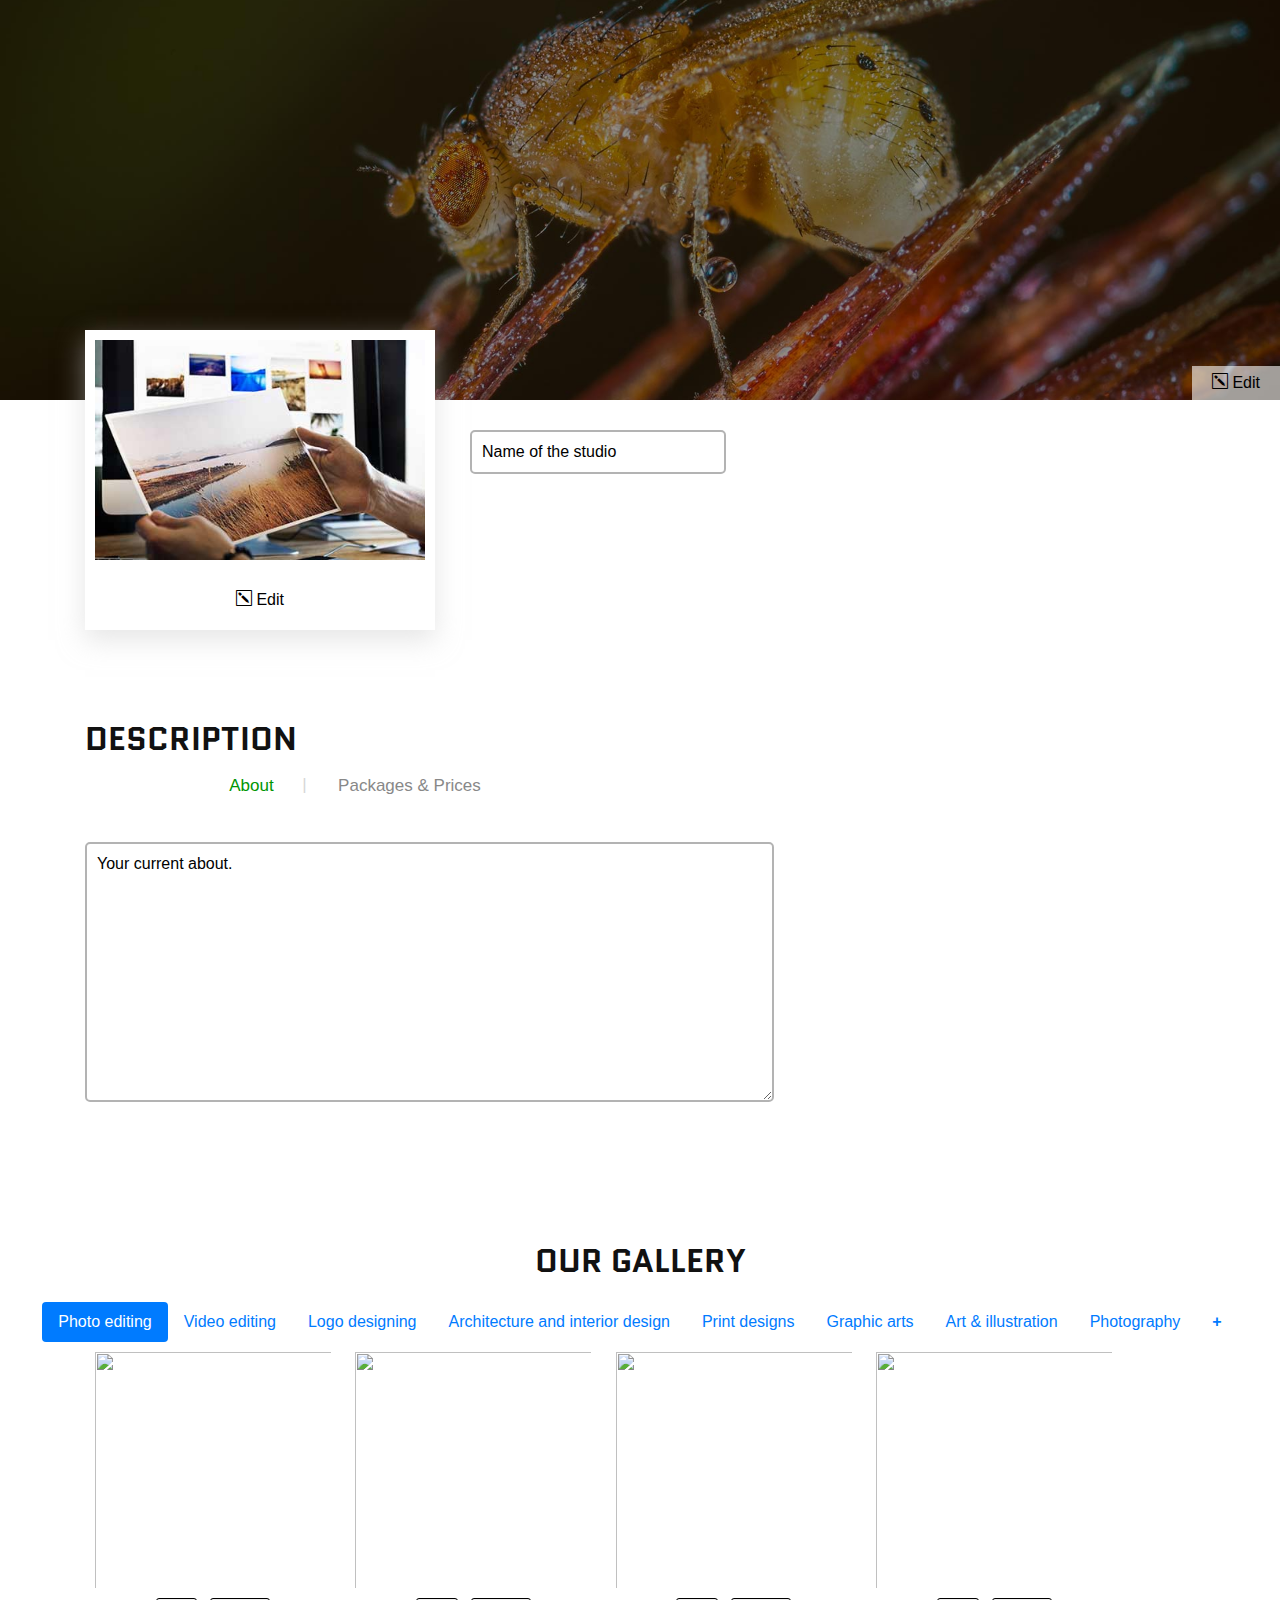
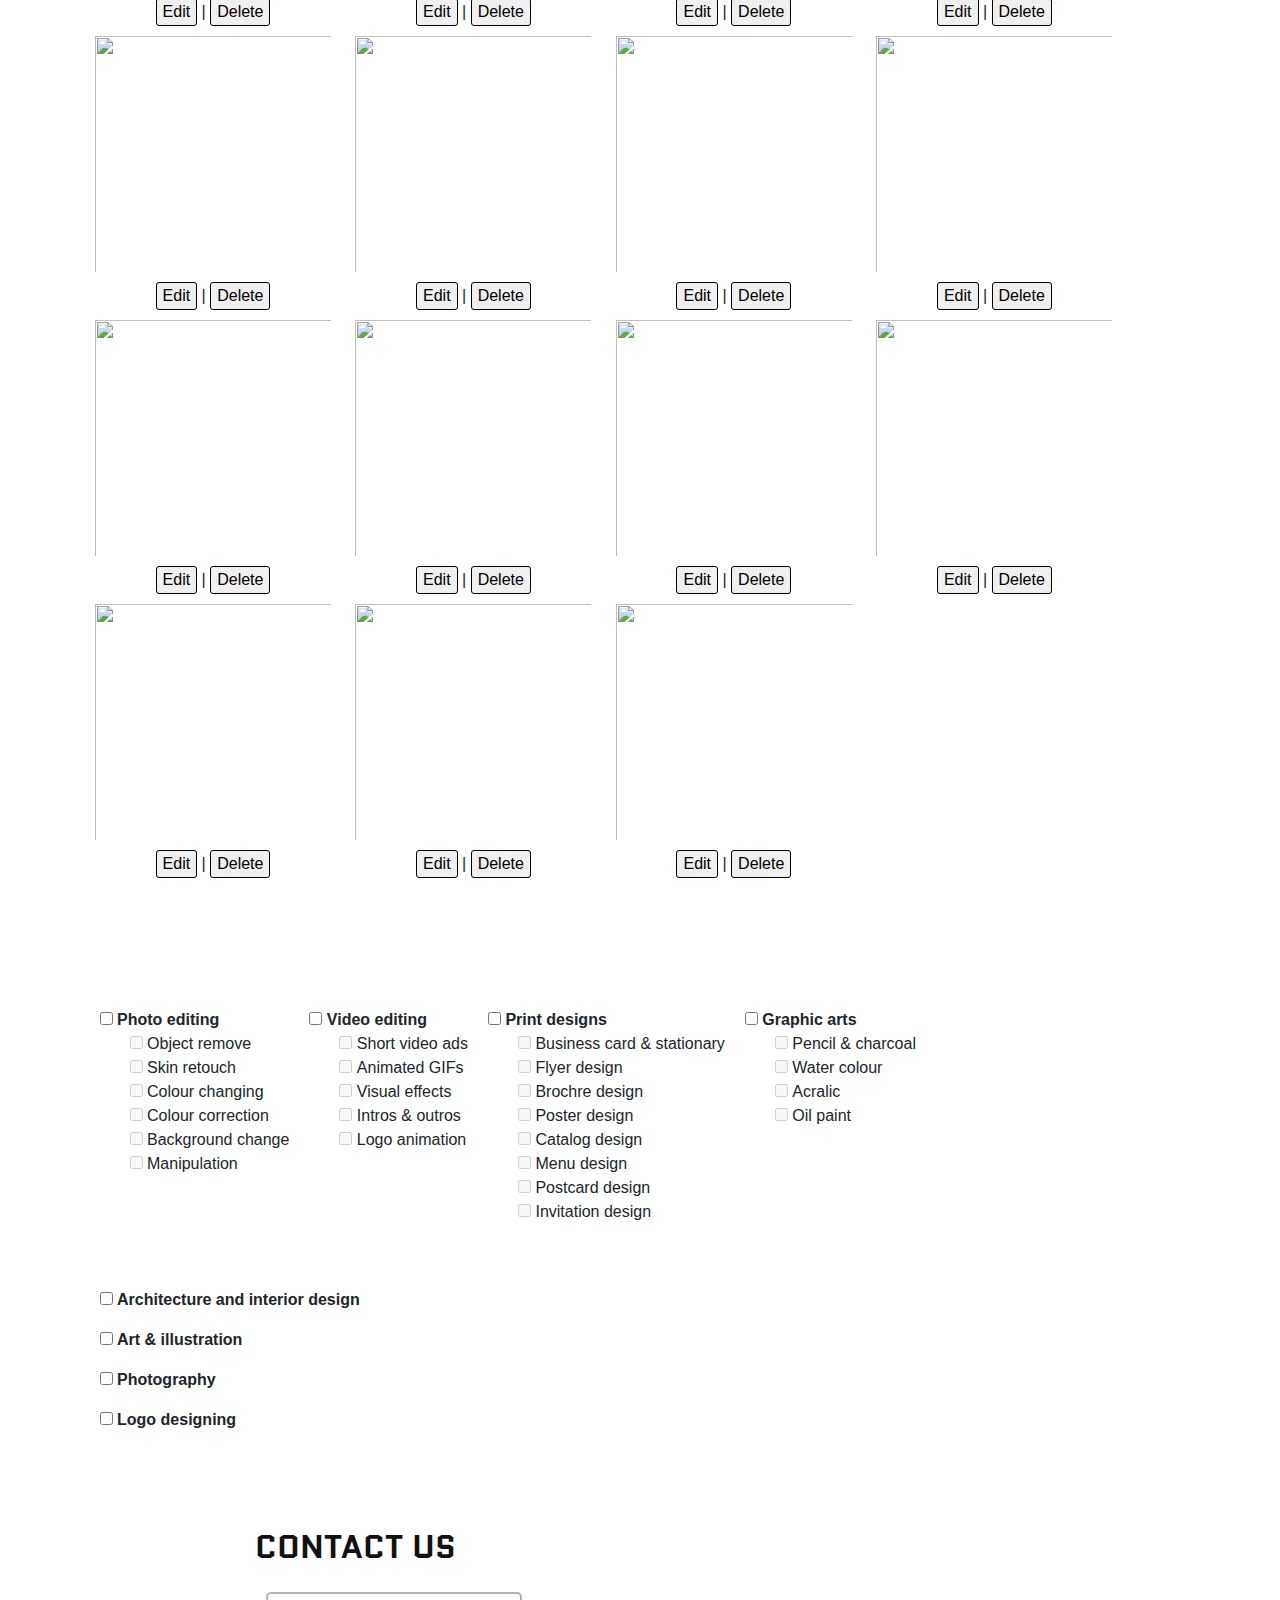
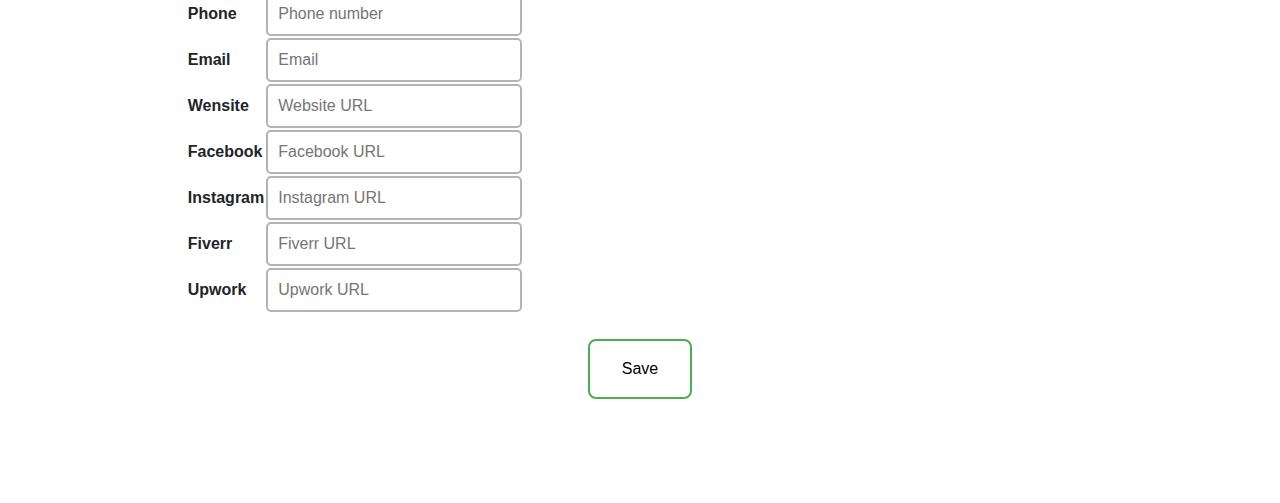
==== commit d6ef2b09: "cli upload" ====
--- a/profile/edit-profile.html
+++ b/profile/edit-profile.html
@@ -135,6 +135,8 @@
                       <a class="nav-link" data-toggle="pill" href="#tab7">Art & illustration</a></li>
                     <li class="nav-item">
                       <a class="nav-link" data-toggle="pill" href="#tab8">Photography</a></li>
+                      <li class="nav-item">
+                        <a class="nav-link" data-toggle="pill" href=""><span><b>+</b></span></a></li>
                   </ul>
             </div>
 
@@ -756,6 +758,129 @@
                         <input type="file" class="edit-gallery" accept="image/*" onchange="readURL(this,105+14)">
                     </div>
                 </div>
+            </div>
+        </div>
+
+        <div class="edit-categories">
+            <div class="main-category">
+                <dl>
+                    <dt>
+                        <input type="checkbox" name="" id="photo-editing" onchange="showPE()">&nbsp;Photo editing
+                    </dt>
+                    <dd>
+                        <div class="sub-category" id="photo-editing-sub">
+                            <input type="checkbox" name="" id="photo-editing-1">&nbsp;Object remove<br>
+                            <input type="checkbox" name="" id="photo-editing-2">&nbsp;Skin retouch<br>
+                            <input type="checkbox" name="" id="photo-editing-3">&nbsp;Colour changing<br>
+                            <input type="checkbox" name="" id="photo-editing-4">&nbsp;Colour correction<br>
+                            <input type="checkbox" name="" id="photo-editing-5">&nbsp;Background change<br>
+                            <input type="checkbox" name="" id="photo-editing-6">&nbsp;Manipulation
+                        </div>
+                    </dd>
+                </dl>
+            </div>
+
+            <div class="main-category">
+                <dl>
+                    <dt>
+                        <input type="checkbox" name="" id="video-editing" onchange="showVE()">&nbsp;Video editing
+                    </dt>
+                    <dd>
+                        <div class="sub-category" id="video-editing-sub">
+                            <input type="checkbox" name="" id="video-editing-1">&nbsp;Short video ads<br>
+                            <input type="checkbox" name="" id="video-editing-2">&nbsp;Animated GIFs<br>
+                            <input type="checkbox" name="" id="video-editing-3">&nbsp;Visual effects<br>
+                            <input type="checkbox" name="" id="video-editing-4">&nbsp;Intros & outros<br>
+                            <input type="checkbox" name="" id="video-editing-5">&nbsp;Logo animation
+                        </div>
+                    </dd>
+                </dl>
+            </div>
+
+            <div class="main-category">
+                <dl>
+                    <dt>
+                        <input type="checkbox" name="" id="print-designs" onchange="showPD()">&nbsp;Print designs
+                    </dt>
+                    <dd>
+                        <div class="sub-category" id="print-designs-sub">
+                            <input type="checkbox" name="" id="print-designs-1">&nbsp;Business card & stationary<br>
+                            <input type="checkbox" name="" id="print-designs-2">&nbsp;Flyer design<br>
+                            <input type="checkbox" name="" id="print-designs-3">&nbsp;Brochre design<br>
+                            <input type="checkbox" name="" id="print-designs-4">&nbsp;Poster design<br>
+                            <input type="checkbox" name="" id="print-designs-5">&nbsp;Catalog design<br>
+                            <input type="checkbox" name="" id="print-designs-6">&nbsp;Menu design<br>
+                            <input type="checkbox" name="" id="print-designs-7">&nbsp;Postcard design<br>
+                            <input type="checkbox" name="" id="print-designs-8">&nbsp;Invitation design
+                        </div>
+                    </dd>
+                </dl>
+            </div>
+
+            <div class="main-category">
+                <dl>
+                    <dt>
+                        <input type="checkbox" name="" id="graphic-arts" onchange="showGA()">&nbsp;Graphic arts
+                    </dt>
+                    <dd>
+                        <div class="sub-category" id="graphic-arts-sub">
+                            <input type="checkbox" name="" id="graphic-arts-1">&nbsp;Pencil & charcoal<br>
+                            <input type="checkbox" name="" id="graphic-arts-2">&nbsp;Water colour<br>
+                            <input type="checkbox" name="" id="graphic-arts-3">&nbsp;Acralic<br>
+                            <input type="checkbox" name="" id="graphic-arts-4">&nbsp;Oil paint
+                        </div>
+                    </dd>
+                </dl>
+            </div>
+
+            <div style="width: max-content;display: inline-block;">
+            <div class="main-category small-item">
+                <dl>
+                    <dt>
+                        <input type="checkbox" name="" id="interior-design">&nbsp;Architecture and interior design
+                    </dt>
+                    <dd>
+                        <div class="sub-category" id="interior-design-sub">
+                        </div>
+                    </dd>
+                </dl>
+            </div>
+            <br>
+            <div class="main-category small-item">
+                <dl>
+                    <dt>
+                        <input type="checkbox" name="" id="illustration">&nbsp;Art & illustration
+                    </dt>
+                    <dd>
+                        <div class="sub-category" id="illustration-sub">
+                        </div>
+                    </dd>
+                </dl>
+            </div>
+            <br>
+            <div class="main-category small-item">
+                <dl>
+                    <dt>
+                        <input type="checkbox" name="" id="photography">&nbsp;Photography
+                    </dt>
+                    <dd>
+                        <div class="sub-category" id="photography-sub">
+                        </div>
+                    </dd>
+                </dl>
+            </div>
+            <br>
+            <div class="main-category small-item">
+                <dl>
+                    <dt>
+                        <input type="checkbox" name="" id="logo-designing">&nbsp;Logo designing
+                    </dt>
+                    <dd>
+                        <div class="sub-category" id="logo-designing-sub">
+                        </div>
+                    </dd>
+                </dl>
+            </div>
             </div>
         </div>
 
--- a/profile/css/style.css
+++ b/profile/css/style.css
@@ -2505,6 +2505,28 @@
 	color: #444444;
 }
 
+.edit-categories{
+	position: relative;
+	width: 100%;
+	padding: 80px;
+	padding-left: 7%;
+	padding-right: 7%;
+	display: inline-table;
+}
+.main-category{
+	height: 280px;
+	position: relative;
+	padding-left: 10px;
+	padding-right: 10px;
+	float: left;
+}
+.sub-category{
+	padding-left: 30px;
+}
+.small-item{
+	height:25%;
+}
+
 /*--------------------------------- Responsive Media Quaries -----------------------------*/
 
 @media only screen and (min-width: 1430px) {
@@ -2849,6 +2871,10 @@
 
 @media only screen and (max-width: 479px) {
 
+	.main-category{
+		height: auto;
+	}
+
 	.studio-name{
 		margin-top: 30px;
 	}
